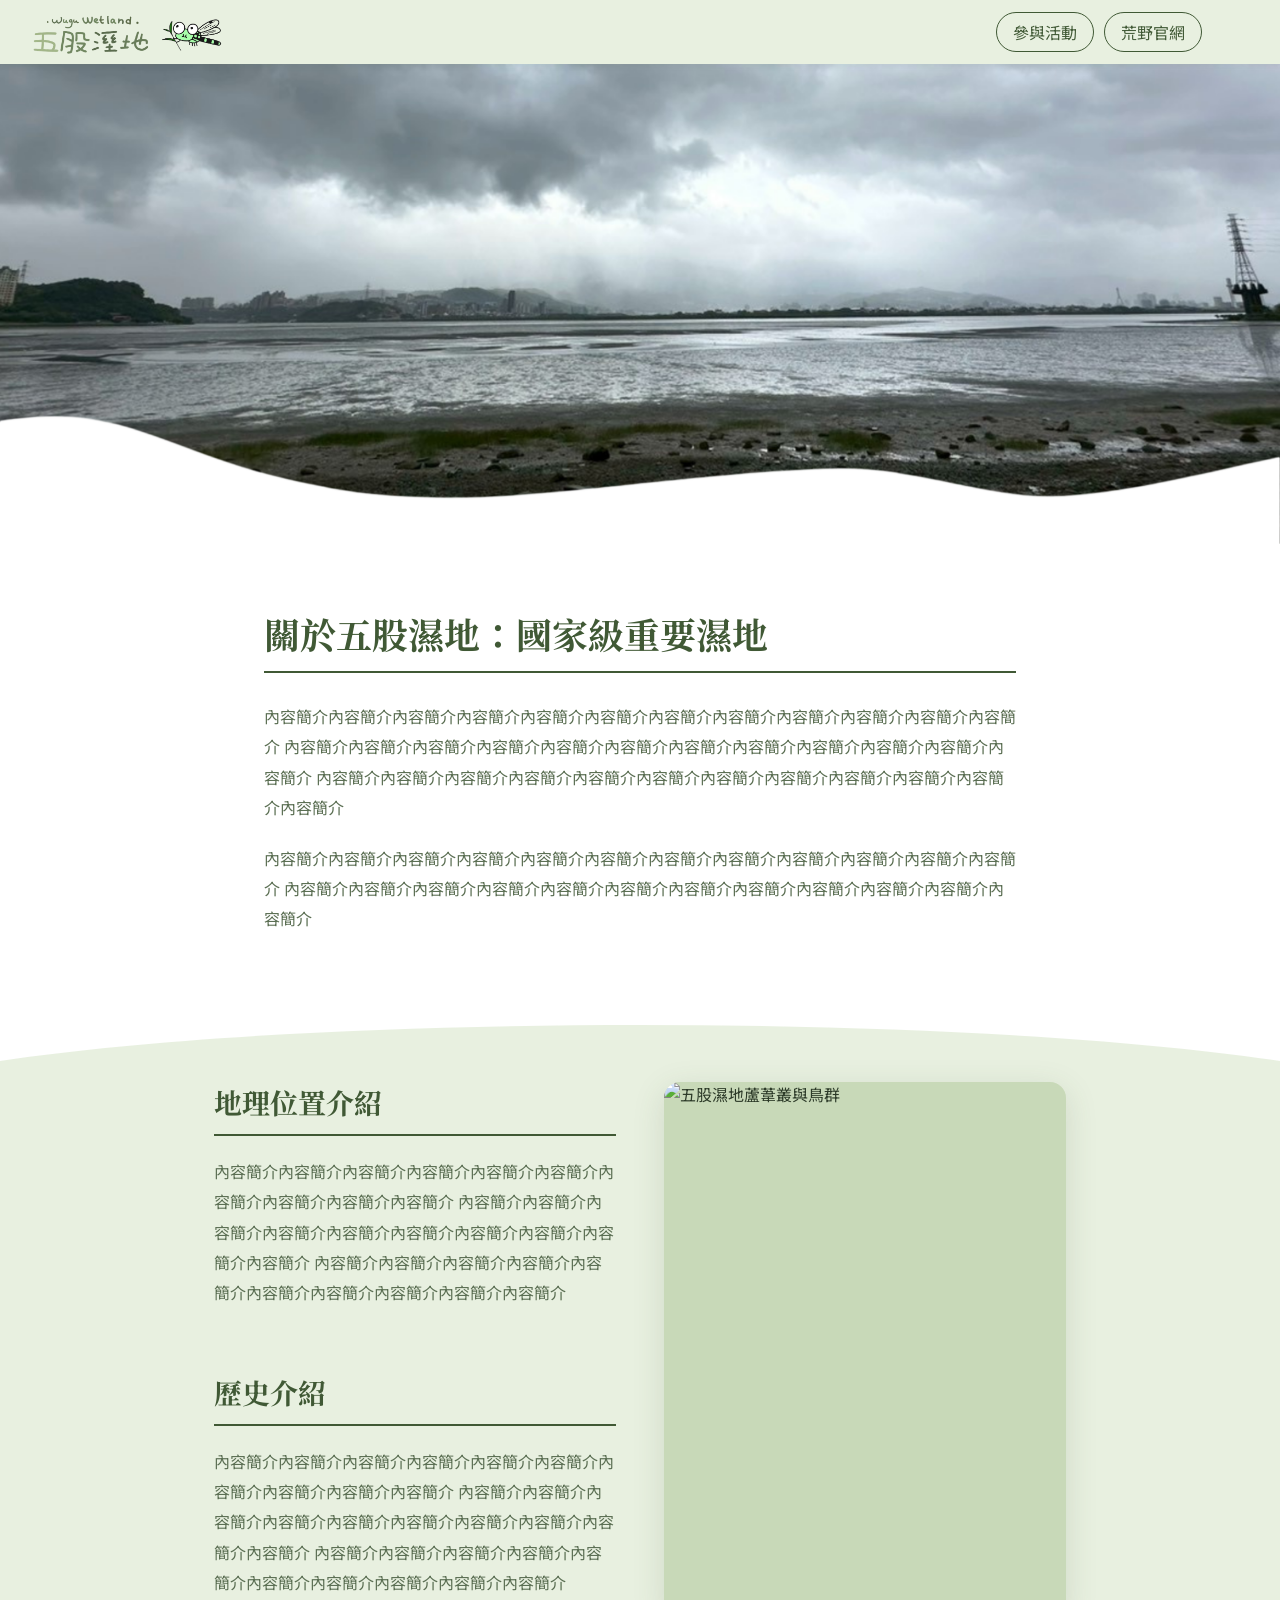
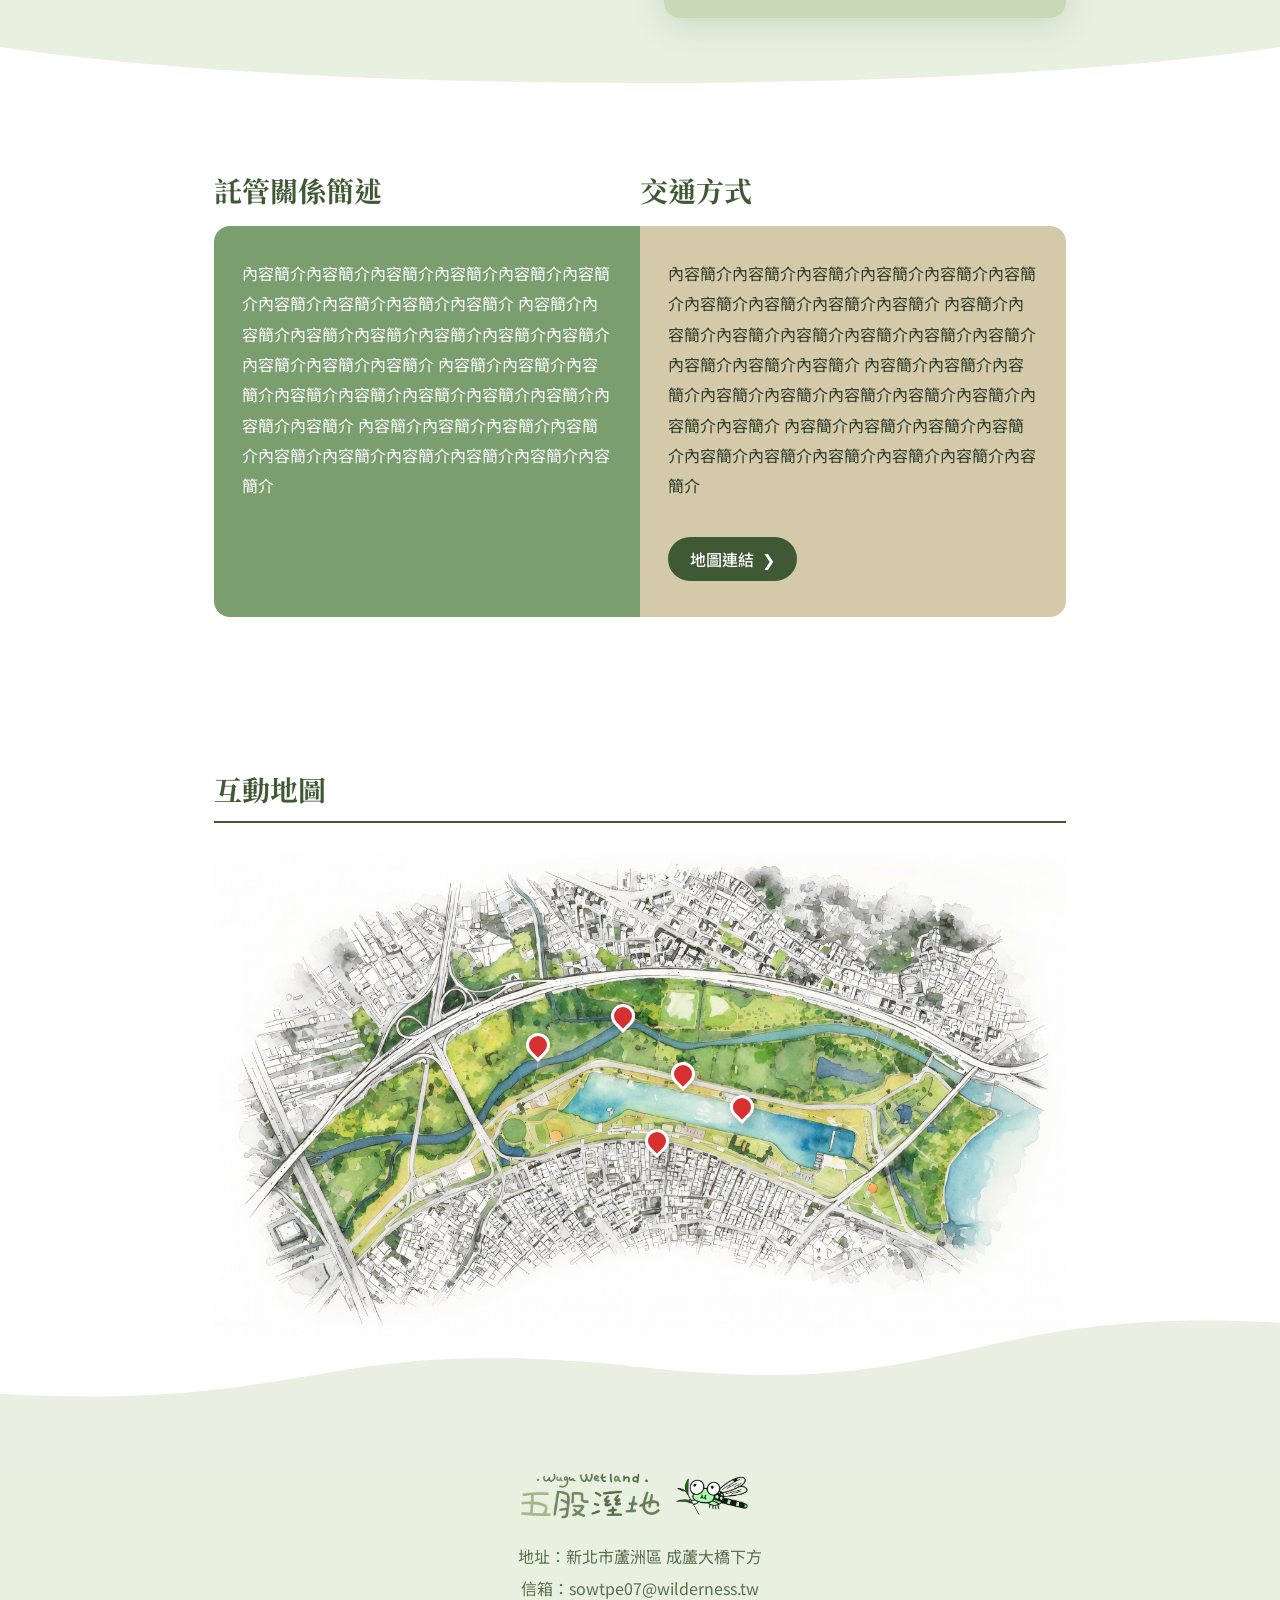
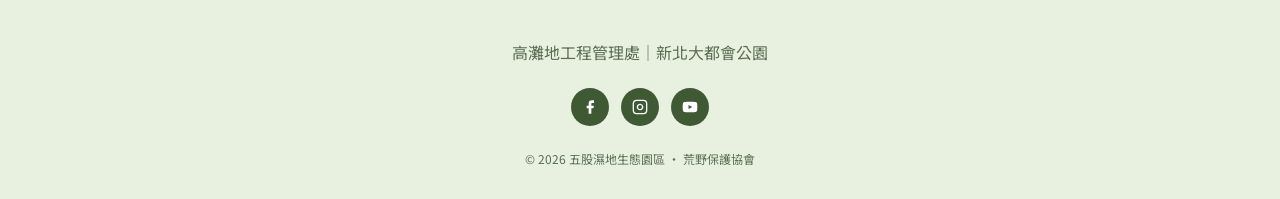
==== about.html @ 464e1b6d "Organize assets, add index script & pages Move styles into styles/ and scripts into script/ (rename " ====
<!DOCTYPE html>
<html lang="zh-TW">
<head>
  <meta charset="UTF-8" />
  <meta name="viewport" content="width=device-width, initial-scale=1.0" />
  <title>關於五股濕地 | 五股濕地生態園區</title>
  <meta name="description" content="認識五股濕地生態園區——國家級重要濕地的地理位置、歷史沿革與託管關係，守護城市中珍貴的自然生態系統。" />
  <meta property="og:title" content="關於五股濕地 | 五股濕地生態園區" />
  <meta property="og:description" content="國家級重要濕地，守護城市中的自然寶地。" />
  <meta property="og:type" content="website" />
  <meta property="og:image" content="images/og-about.png" />

  <!-- 共用模組（Design Tokens、Reset、Navbar、Footer、btn、reveal）-->
  <link rel="stylesheet" href="styles/common.css" />
  <!-- About 頁面專屬樣式 -->
  <link rel="stylesheet" href="styles/about.css" />
</head>
<body>

  <!-- =====================================================
       NAVBAR（完全沿用首頁結構與 Class）
       ===================================================== -->
  <header>
    <nav class="navbar" role="navigation" aria-label="主要導覽">
      <a class="navbar__logo" href="index.html" aria-label="五股濕地生態園區 首頁">
        <img src="images/logo-green.png" alt="" width="200" height="44" />
      </a>
      <div class="navbar__actions">
        <a href="https://www.sow.org.tw/event/search?title=%E4%BA%94%E8%82%A1%E6%BF%95%E5%9C%B0"
           class="navbar__ext-link desktop-only"
           aria-label="參與活動"
           target="_blank">參與活動</a>
        <a href="https://www.sow.org.tw"
           class="navbar__ext-link desktop-only"
           aria-label="荒野官網"
           target="_blank">荒野官網</a>
        <button class="navbar__hamburger"
                id="hamburger-btn"
                aria-expanded="false"
                aria-controls="nav-drawer"
                aria-label="開啟選單">
          <span></span><span></span><span></span>
        </button>
      </div>
    </nav>

    <!-- Mobile drawer -->
    <div class="nav-drawer" id="nav-drawer" role="menu">
      <ul class="nav-drawer__list">
        <li><a href="index.html" role="menuitem">首頁</a></li>
        <li><a href="javascript:void(0)"   role="menuitem">關於五股濕地</a></li>
        <li><a href="environment.html" role="menuitem">生態環境</a></li>
        <li><a href="species.html" role="menuitem">特色物種</a></li>
        <li><a href="javascript:void(0)" role="menuitem">棲地工作</a></li>
        <li><a href="javascript:void(0)" role="menuitem">互動遊戲</a></li>
        <li><a href="javascript:void(0)" role="menuitem">年度時程</a></li>
        <li><a href="javascript:void(0)" role="menuitem">網路相簿</a></li>
        <li class="mobile-only">
          <a href="https://www.sow.org.tw"
             role="menuitem"
             style="border-top: 1px solid var(--clr-light-green); margin-top: 10px;"
             target="_blank">荒野官網</a>
        </li>
        <li class="mobile-only">
          <a href="https://www.sow.org.tw/event/search?title=%E4%BA%94%E8%82%A1%E6%BF%95%E5%9C%B0"
             role="menuitem"
             target="_blank">參與活動</a>
        </li>
      </ul>
    </div>
  </header>

  <main class="about-page-main">

    <!-- =====================================================
         ABOUT-HERO — 主視覺區塊
         規格：無輪播、無 CTA、無 Overlay、保留微動態、底部 Wave
         ===================================================== -->
    <section class="about-hero reveal" aria-label="五股濕地主視覺">
      <div class="about-hero__img-wrap">
        <img
          class="about-hero__img"
          src="images/about-hero-1.png"
          alt="五股濕地空景——廣闊蘆葦叢與水面在晨光中延伸"
        />
        <!-- 注意：主 Hero 不套 loading="lazy"，確保 LCP 優先載入 -->
      </div>

      <!-- 底部 Wave（獨立 class，不污染首頁 .wave-bottom）-->
      <div class="about-hero__wave" aria-hidden="true">
        <img src="images/about-curve-1.png" alt="">
      </div>
    </section>

    <!-- =====================================================
         ABOUT-INTRO — 國家級重要濕地（全頁唯一 h1）
         ===================================================== -->
    <section class="about-intro" id="about-intro" aria-labelledby="about-intro-heading">
      <div class="about-intro__inner reveal">
        <!-- 規格：全頁有且僅有一個 h1，內容固定為「國家級重要濕地」 -->
        <h1 class="about-intro__h1" id="about-intro-heading">關於五股濕地：國家級重要濕地</h1>
        <hr class="about-intro__divider" />
        <p class="about-intro__body">
          內容簡介內容簡介內容簡介內容簡介內容簡介內容簡介內容簡介內容簡介內容簡介內容簡介內容簡介內容簡介
          內容簡介內容簡介內容簡介內容簡介內容簡介內容簡介內容簡介內容簡介內容簡介內容簡介內容簡介內容簡介
          內容簡介內容簡介內容簡介內容簡介內容簡介內容簡介內容簡介內容簡介內容簡介內容簡介內容簡介內容簡介
        </p>
        <p class="about-intro__body">
          內容簡介內容簡介內容簡介內容簡介內容簡介內容簡介內容簡介內容簡介內容簡介內容簡介內容簡介內容簡介
          內容簡介內容簡介內容簡介內容簡介內容簡介內容簡介內容簡介內容簡介內容簡介內容簡介內容簡介內容簡介
        </p>
      </div>
    </section>

    <!-- =====================================================
         ABOUT-GEO + ABOUT-HISTORY — 雙欄內容（左文右圖）
         規格：分拆為獨立 <section>，共用右側圖片
         ===================================================== -->
    <section class="about-content-section" id="about-geo" aria-labelledby="about-geo-heading">

      <!-- 頂部 Wave -->
      <div class="about-content-section__wave-top" aria-hidden="true">
        <svg viewBox="0 0 1440 52" preserveAspectRatio="none" xmlns="http://www.w3.org/2000/svg">
          <path d="M0,52 C360,4 1080,4 1440,52 L1440,0 L0,0 Z" fill="#ffffff" />
        </svg>
      </div>

      <div class="about-content-section__inner">

        <!-- 左側：地理位置 + 歷史介紹（堆疊） -->
        <div class="about-content-section__text-col">

          <!-- 地理位置介紹 -->
          <div class="about-geo reveal">
            <h2 class="about-geo__title" id="about-geo-heading">地理位置介紹</h2>
            <hr class="about-geo__divider" />
            <p>
              內容簡介內容簡介內容簡介內容簡介內容簡介內容簡介內容簡介內容簡介內容簡介內容簡介
              內容簡介內容簡介內容簡介內容簡介內容簡介內容簡介內容簡介內容簡介內容簡介內容簡介
              內容簡介內容簡介內容簡介內容簡介內容簡介內容簡介內容簡介內容簡介內容簡介內容簡介
            </p>
          </div>

          <!-- 歷史介紹 -->
          <div class="about-history reveal" id="about-history" style="transition-delay: 0.1s;" aria-labelledby="about-history-heading">
            <h2 class="about-history__title" id="about-history-heading">歷史介紹</h2>
            <hr class="about-history__divider" />
            <p>
              內容簡介內容簡介內容簡介內容簡介內容簡介內容簡介內容簡介內容簡介內容簡介內容簡介
              內容簡介內容簡介內容簡介內容簡介內容簡介內容簡介內容簡介內容簡介內容簡介內容簡介
              內容簡介內容簡介內容簡介內容簡介內容簡介內容簡介內容簡介內容簡介內容簡介內容簡介
            </p>
          </div>

        </div>

        <!-- 右側：圖片（Sticky 跟隨捲動）-->
        <div class="about-content-section__img-col reveal" style="transition-delay: 0.15s;" aria-hidden="true">
          <div class="about-content-section__img-wrap">
            <img
              src="images/about-wetland-side.png"
              alt="五股濕地蘆葦叢與鳥群"
              loading="lazy"
            />
          </div>
        </div>

      </div>

      <!-- 底部 Wave -->
      <div class="about-content-section__wave-bottom" aria-hidden="true">
        <svg viewBox="0 0 1440 52" preserveAspectRatio="none" xmlns="http://www.w3.org/2000/svg">
          <path d="M0,0 C360,48 1080,48 1440,0 L1440,52 L0,52 Z" fill="#ffffff" />
        </svg>
      </div>

    </section>

    <!-- =====================================================
         ABOUT-MANAGEMENT — 託管關係簡述
         規格：雙色資訊區塊、Desktop 雙欄、Mobile 單欄
         ===================================================== -->
    <section class="about-management" id="about-management" aria-labelledby="about-mgmt-left-title">

      <!-- 雙欄標題列 -->
      <div class="about-management__header reveal">
        <h2 class="about-management__col-title" id="about-mgmt-left-title">託管關係簡述</h2>
        <h2 class="about-management__col-title" id="about-mgmt-right-title">交通方式</h2>
      </div>

      <!-- 雙色面板 -->
      <div class="about-management__panels reveal" style="transition-delay: 0.1s;">

        <!-- 左側面板（深綠色） -->
        <div class="about-management__panel about-management__panel--left"
             aria-labelledby="about-mgmt-left-title">
          <p>
            內容簡介內容簡介內容簡介內容簡介內容簡介內容簡介內容簡介內容簡介內容簡介內容簡介
            內容簡介內容簡介內容簡介內容簡介內容簡介內容簡介內容簡介內容簡介內容簡介內容簡介
            內容簡介內容簡介內容簡介內容簡介內容簡介內容簡介內容簡介內容簡介內容簡介內容簡介
            內容簡介內容簡介內容簡介內容簡介內容簡介內容簡介內容簡介內容簡介內容簡介內容簡介
          </p>
        </div>

        <!-- 右側面板（沙色）含 CTA -->
        <div class="about-management__panel about-management__panel--right"
             aria-labelledby="about-mgmt-right-title">
          <p>
            內容簡介內容簡介內容簡介內容簡介內容簡介內容簡介內容簡介內容簡介內容簡介內容簡介
            內容簡介內容簡介內容簡介內容簡介內容簡介內容簡介內容簡介內容簡介內容簡介內容簡介
            內容簡介內容簡介內容簡介內容簡介內容簡介內容簡介內容簡介內容簡介內容簡介內容簡介
            內容簡介內容簡介內容簡介內容簡介內容簡介內容簡介內容簡介內容簡介內容簡介內容簡介
          </p>
          <div class="about-management__panel-cta">
            <a href="https://maps.app.goo.gl/PuJw7zFUjeeEWEgE9"
               class="btn"
               aria-label="開啟 Google 地圖連結"
               target="_blank"
               rel="noopener noreferrer">地圖連結 &nbsp;❯</a>
          </div>
        </div>

      </div>
    </section>

    <!-- =====================================================
         ABOUT-MAP — 互動地圖連結
         規格：最大寬度限制、cursor:pointer、無 hover zoom
                Marker 預留結構（position:absolute + % 定位）
                tabindex="0" + aria-label
         ===================================================== -->
    <section class="about-map" id="about-map" aria-labelledby="about-map-heading">

      <div class="about-map__header reveal">
        <h2 class="about-map__title" id="about-map-heading">互動地圖</h2>
        <hr class="about-map__divider" />
      </div>

      <div class="about-map__container-wrap reveal" style="transition-delay: 0.1s;">
        <div
          class="about-map__container"
          id="about-map-container"
          tabindex="0"
          role="img"
          aria-label="互動地圖預覽"
        >
          <img
            class="about-map__img"
            src="images/map.png"
            alt="五股濕地區域地圖，標示主要觀察點與步道"
            loading="lazy"
          />

          <!-- Hotspot Markers（position:absolute + % 定位，共 5 點預留）-->
          <div class="about-map__marker about-map__marker--1"
               role="button"
               tabindex="0"
               aria-label="地圖標記點 1"
               title="觀察點 1">
            <div class="about-map__marker-pin" aria-hidden="true"></div>
          </div>

          <div class="about-map__marker about-map__marker--2"
               role="button"
               tabindex="0"
               aria-label="地圖標記點 2"
               title="觀察點 2">
            <div class="about-map__marker-pin" aria-hidden="true"></div>
          </div>

          <div class="about-map__marker about-map__marker--3"
               role="button"
               tabindex="0"
               aria-label="地圖標記點 3"
               title="觀察點 3">
            <div class="about-map__marker-pin" aria-hidden="true"></div>
          </div>

          <div class="about-map__marker about-map__marker--4"
               role="button"
               tabindex="0"
               aria-label="地圖標記點 4"
               title="觀察點 4">
            <div class="about-map__marker-pin" aria-hidden="true"></div>
          </div>

          <div class="about-map__marker about-map__marker--5"
               role="button"
               tabindex="0"
               aria-label="地圖標記點 5"
               title="觀察點 5">
            <div class="about-map__marker-pin" aria-hidden="true"></div>
          </div>

        </div>
      </div>

    </section>

  </main>

  <!-- =====================================================
       FOOTER（完全沿用首頁結構）
       Footer Wave 使用獨立 SVG inline，不新增 Modifier class
       因 about 頁面最後一個 section 背景為 var(--clr-pale)，
       Wave fill 對應調整為 --clr-pale
       ===================================================== -->
  <footer class="footer" role="contentinfo">
    <svg  style="position:absolute;top:-120px;left:0;right:0;width:100%;"
          viewBox="0 0 1440 200"
          xmlns="http://www.w3.org/2000/svg">
    <path d="
              M0,110
              C 360,130 360,40 720,80
              C 1080,120 1080,10 1440,30
              L1440,200
              L0,200
              Z
            "
            fill="#E9F0E1"/>
    </svg>

    <img class="footer__logo"
         aria-label="五股濕地生態園區 Logo"
         src="images/logo-green.png"
         alt=""
         loading="lazy" />

    <address class="footer__info" style="font-style:normal;">
      地址：<a href="https://maps.app.goo.gl/PuJw7zFUjeeEWEgE9" target="_blank">新北市蘆洲區 成蘆大橋下方</a><br />
      信箱：<a href="mailto:sowtpe07@wilderness.tw" target="_blank">sowtpe07@wilderness.tw</a><br /><br />
      <a href="https://www.hrcm.ntpc.gov.tw/HtmlPageDetail/%E4%BA%94%E8%82%A1%E6%BF%95%E5%9C%B0" target="_blank">高灘地工程管理處</a>｜<a href="https://www.hrcmntmp.ntpc.gov.tw/facility-detail?id=baea2841-a0de-4f87-a1c0-925fd7c9f307" target="_blank">新北大都會公園</a>
    </address>

    <nav class="footer__socials" aria-label="社群媒體連結">
      <a href="https://www.facebook.com/wuguwetland/?locale=zh_TW"
         class="footer__social-btn"
         aria-label="Facebook"
         target="_blank">
        <svg width="16" height="16" viewBox="0 0 24 24" fill="currentColor" aria-hidden="true">
          <path d="M18 2h-3a5 5 0 00-5 5v3H7v4h3v8h4v-8h3l1-4h-4V7a1 1 0 011-1h3z"/>
        </svg>
      </a>
      <a href="https://www.instagram.com/sowtpe/"
         class="footer__social-btn"
         aria-label="Instagram"
         target="_blank">
        <svg width="16" height="16" viewBox="0 0 24 24" fill="none" stroke="currentColor" stroke-width="2" aria-hidden="true">
          <rect x="2" y="2" width="20" height="20" rx="5" ry="5"/>
          <path d="M16 11.37A4 4 0 1112.63 8 4 4 0 0116 11.37z"/>
          <line x1="17.5" y1="6.5" x2="17.51" y2="6.5"/>
        </svg>
      </a>
      <a href="https://www.youtube.com/@sowtaiwan/featured"
         class="footer__social-btn"
         aria-label="YouTube"
         target="_blank">
        <svg width="16" height="16" viewBox="0 0 24 24" fill="currentColor" aria-hidden="true">
          <path d="M22.54 6.42a2.78 2.78 0 00-1.95-1.96C18.88 4 12 4 12 4s-6.88 0-8.59.46A2.78 2.78 0 001.46 6.42 29 29 0 001 12a29 29 0 00.46 5.58 2.78 2.78 0 001.95 1.96C5.12 20 12 20 12 20s6.88 0 8.59-.46a2.78 2.78 0 001.95-1.96A29 29 0 0023 12a29 29 0 00-.46-5.58z"/>
          <polygon points="9.75 15.02 15.5 12 9.75 8.98 9.75 15.02" fill="#405A35"/>
        </svg>
      </a>
    </nav>

    <p class="footer__copy">
      © 2026 五股濕地生態園區 · <a href="https://www.sow.org.tw" target="_blank">荒野保護協會</a>
    </p>
  </footer>

  <button class="back-to-top" id="back-to-top" aria-label="回到頂部">▲</button>

  <!-- 共用模組（Hamburger、Reveal Observer、Back-to-top）-->
  <script src="script/common.js"></script>
  <!-- About 頁面專屬邏輯 -->
  <script src="script/about.js"></script>

</body>
</html>
---- styles/common.css ----
@import url('https://fonts.googleapis.com/css2?family=Noto+Sans+TC:wght@400;500;700&family=Noto+Serif+TC:wght@600;700&display=swap');

/* ============================================================
       DESIGN TOKENS
       ============================================================ */
    :root {
      --clr-dark-green:   #405935;
      --clr-mid-green:    #7a9e6e;
      --clr-light-green:  #c8d9b8;
      --clr-bg-green:     #e8f0e0;
      --clr-pale:         #f3f7ee;
      --clr-sand:         #d4c9a8;
      --clr-slate-blue:   #6b8fa3;
      --clr-white:        #ffffff;
      --clr-text:         #2c3a28;
      --clr-text-muted:   #5a6e52;
      --clr-btn-bg:       #405935;
      --clr-btn-hover:    #2e4027;

      --radius-blob: 60% 40% 55% 45% / 50% 45% 55% 50%;
      --transition-base: 0.3s ease;
      --font-heading: 'Noto Serif TC', 'Georgia', serif;
      --font-body:    'Noto Sans TC', 'PingFang TC', system-ui, sans-serif;
    }

    /* ============================================================
       RESET & BASE
       ============================================================ */
    *, *::before, *::after { box-sizing: border-box; margin: 0; padding: 0; }
    html { scroll-behavior: smooth; font-size: 16px; }
    body {
      font-family: var(--font-body);
      color: var(--clr-text);
      background: var(--clr-white);
      overflow-x: hidden;
    }
    img { max-width: 100%; height: auto; display: block; }
    a { color: inherit; text-decoration: none; }

    /* ============================================================
       UTILITY
       ============================================================ */
    .container { max-width: 900px; margin: 0 auto; padding: 0 24px; }
    .container--wide { max-width: 1200px; margin: 0 auto; padding: 0 24px; }
    
    .btn {
      display: inline-flex; align-items: center; gap: 6px;
      padding: 10px 22px; border-radius: 999px;
      background: var(--clr-btn-bg); color: var(--clr-white);
      font-size: 1rem; font-family: var(--font-body);
      font-weight: 500; cursor: pointer; border: none;
      transition: background var(--transition-base), transform var(--transition-base);
    }
    .btn:hover { background: var(--clr-btn-hover); transform: translateY(-1px); }
    .btn--outline {
      background: transparent; color: var(--clr-dark-green);
      border: 1.5px solid var(--clr-dark-green);
    }
    .btn--outline:hover { background: var(--clr-dark-green); color: var(--clr-white); }
    .btn--outline-light {
      background: transparent; color: var(--clr-white);
      border: 1.5px solid var(--clr-white);
    }
    .btn--outline-light:hover { background: var(--clr-white); color: var(#ffffff00); }
    .btn--outline-light:hover { background: var(--clr-white); color: var(#ffffff00); }
    .btn--outline-light:hover { background: var(--clr-white); color: var(#ffffff00); }

    .section-title {
      font-family: var(--font-heading);
      font-size: clamp(1.5rem, 3vw, 2rem);
      color: var(--clr-dark-green);
      font-weight: 700;
    }
    .divider {
      border: none; border-top: 2px solid var(--clr-dark-green);
      margin: 12px 0 24px;
    }

    .reveal { opacity: 0; transform: translateY(28px); transition: opacity 0.6s ease, transform 0.6s ease; }
    .reveal.visible { opacity: 1; transform: translateY(0); }

    /* ============================================================
       NAVBAR (P0 重構 Fixed 定位)
       ============================================================ */
    .navbar {
      position: fixed; top: 0; left: 0; width: 100%; z-index: 100;
      background: rgba(232, 240, 224); backdrop-filter: blur(8px);
      -webkit-backdrop-filter: blur(8px);
      padding: 0 32px;
      display: flex; align-items: center; justify-content: space-between;
      height: 64px;
      box-shadow: 0 1px 6px rgba(64,89,53,0.1);
    }
    .navbar__logo { display: flex; align-items: center; gap: 8px; }
    .navbar__actions { display: flex; align-items: center; gap: 10px; }
    .navbar__ext-link {
      padding: 7px 16px; border-radius: 999px;
      border: 1.5px solid var(--clr-dark-green);
      font-size: 1rem; color: var(--clr-dark-green);
      transition: all var(--transition-base);
      white-space: nowrap;
    }
    .navbar__ext-link:hover { background: var(--clr-dark-green); color: var(--clr-white); }
    
    .navbar__hamburger {
      width: 36px; height: 36px; background: none; border: none;
      cursor: pointer; display: flex; flex-direction: column;
      justify-content: center; gap: 5px; padding: 4px;
      border-radius: 6px; transition: background var(--transition-base);
    }
    .navbar__hamburger:hover { background: rgba(64,89,53,0.1); }
    .navbar__hamburger span {
      display: block; height: 2px; background: var(--clr-dark-green);
      border-radius: 2px; transition: all 0.3s ease;
    }
    .navbar__hamburger.open span:nth-child(1) { transform: translateY(7px) rotate(45deg); }
    .navbar__hamburger.open span:nth-child(2) { opacity: 0; }
    .navbar__hamburger.open span:nth-child(3) { transform: translateY(-7px) rotate(-45deg); }

    .nav-drawer {
      position: fixed; top: 64px; left: 0; right: 0;
      background: var(--clr-bg-green);
      max-height: 0; overflow: hidden;
      transition: max-height 0.35s ease, box-shadow 0.3s;
      z-index: 99;
    }
    .nav-drawer.open { max-height: 500px; box-shadow: 0 8px 20px rgba(64,89,53,0.12); }
    .nav-drawer__list { list-style: none; padding: 12px 0 20px; text-align: right;}
    .nav-drawer__list li a {
      display: block; padding: 12px 32px;
      font-size: 1rem; color: var(--clr-dark-green);
      font-weight: 500; transition: background var(--transition-base);
    }
    .nav-drawer__list li a:hover { background: rgba(64,89,53,0.08); }

    /* ============================================================
       HERO CAROUSEL
       ============================================================ */
    .hero {
      position: relative; overflow: hidden;
      height: min(56vw, 520px);
      background: var(--clr-dark-green);
    }
    .hero__slides { display: flex; height: 100%; transition: transform 0.7s cubic-bezier(0.4, 0, 0.2, 1); }
    .hero__slide {
      min-width: 100%; height: 100%; position: relative; flex-shrink: 0;
      background: var(--clr-dark-green);
    }
    .hero__slide img {
      width: 100%; height: 100%; object-fit: cover;
    }
    .hero__overlay {
      position: absolute; inset: 0;
      background: linear-gradient(to top, rgba(40,60,30,0.45) 0%, transparent 60%);
      pointer-events: none;
    }
    .hero__cta {
      position: absolute; bottom: 36px; left: 50%; transform: translateX(-50%);
      background: rgba(64,89,53,0.75); backdrop-filter: blur(4px);
      color: var(--clr-white); padding: 10px 28px; border-radius: 999px;
      font-size: 1rem; font-weight: 500; border: 1px solid rgba(255,255,255,0.35);
      cursor: pointer; transition: background var(--transition-base);
      white-space: nowrap;
    }
    .hero__cta:hover { background: rgba(64,89,53,0.95); }
    .hero__nav-btn {
      position: absolute; top: 50%; transform: translateY(-50%);
      width: 40px; height: 40px; border-radius: 50%;
      background: rgba(255,255,255,0.7); border: none; cursor: pointer;
      display: flex; align-items: center; justify-content: center;
      font-size: 1.1rem; transition: all var(--transition-base);
    }
    .hero__nav-btn:hover { background: var(--clr-white); }
    .hero__nav-btn--prev { left: 16px; }
    .hero__nav-btn--next { right: 16px; }
    
    .hero__dots {
      position: absolute; bottom: 12px; left: 50%; transform: translateX(-50%);
      display: flex; gap: 8px;
    }
    .hero__dot {
      width: 8px; height: 8px; border-radius: 50%;
      background: rgba(255,255,255,0.5); cursor: pointer;
      transition: background var(--transition-base), transform var(--transition-base);
      border: none;
    }
    .hero__dot.active { background: var(--clr-white); transform: scale(1.3); }

    /* ============================================================
       NEWS SECTION
       ============================================================ */
    .news-section { padding: 72px 0 80px; background: var(--clr-white); }
    .news-section__inner {
      display: grid; grid-template-columns: 1fr 1fr; gap: 48px;
      align-items: center; max-width: 900px; margin: 0 auto; padding: 0 24px;
    }
    .news-section__blob-wrap { position: relative; display: flex; justify-content: center; align-items: center; }
    .blob-img {
      width: clamp(200px, 38vw, 340px); aspect-ratio: 1; object-fit: cover;
      border-radius: var(--radius-blob);
      background: var(--clr-light-green);
    }
    .news-list { list-style: none; margin: 0 0 24px; display: flex; flex-direction: column; gap: 0; }
    .news-item {
      padding: 16px 0; border-bottom: 1px solid var(--clr-light-green);
      cursor: pointer; transition: background var(--transition-base);
    }
    .news-item:hover { background: var(--clr-pale); border-radius: 6px; }
    .news-item__title { font-weight: 600; font-size: 1rem; margin-bottom: 6px; color: var(--clr-dark-green); }
    .news-item__meta { font-size: 1rem; color: var(--clr-text-muted); margin-bottom: 4px; }
    .news-item__desc { font-size: 1rem; color: var(--clr-text-muted); line-height: 1.6; }
    
    .skeleton {
      background: linear-gradient(90deg, var(--clr-light-green) 25%, var(--clr-bg-green) 50%, var(--clr-light-green) 75%);
      background-size: 200% 100%; animation: skeleton-pulse 1.5s infinite; border-radius: 4px;
    }
    @keyframes skeleton-pulse { 0% { background-position: 200% 0; } 100% { background-position: -200% 0; } }
    .skeleton-line { height: 14px; margin-bottom: 8px; }
    .skeleton-line--short { width: 40%; }
    .skeleton-line--med   { width: 70%; }
    .skeleton-line--long  { width: 90%; }
    .news-error { color: var(--clr-text-muted); font-size: 1rem; padding: 24px 0; text-align: center; }

    /* ============================================================
       ABOUT SECTION
       ============================================================ */
    .about-section { position: relative; background: var(--clr-bg-green); padding: 72px 0 80px; }
    .wave-top, .wave-bottom { position: absolute; left: 0; right: 0; height: 48px; overflow: hidden; }
    .wave-top { top: -1px; }
    .wave-bottom { bottom: -1px; }
    .wave-top svg, .wave-bottom svg { width: 100%; height: 100%; }

    .about-section__inner {
      display: grid; grid-template-columns: 1fr 1fr; gap: 48px; align-items: center;
      max-width: 900px; margin: 0 auto; padding: 0 24px;
    }
    .about-section__img {
      border-radius: 16px; overflow: hidden; box-shadow: 0 8px 32px rgba(64,89,53,0.15);
      aspect-ratio: 4/3; background: var(--clr-light-green);
    }
    .about-section__img img { width: 100%; height: 100%; object-fit: cover; }
    .about-section__meta { font-size: 1rem; color: var(--clr-text-muted); margin-bottom: 8px; }
    .about-section__desc { font-size: 1rem; line-height: 1.8; color: var(--clr-text-muted); margin-bottom: 24px; }

    /* ============================================================
       ECOLOGY SECTION
       ============================================================ */
    .ecology-section { padding: 80px 0; background: var(--clr-white); }
    .ecology-section__header {
      display: flex; align-items: baseline; justify-content: space-between; flex-wrap: wrap; gap: 12px;
      max-width: 900px; margin: 0 auto 8px; padding: 0 24px;
    }
    .ecology-section__desc {
      font-size: 1rem; color: var(--clr-text-muted);
      max-width: 900px; margin: 0 auto 32px; padding: 0 24px;
    }
    .ecology-grid {
      max-width: 960px; margin: 0 auto; margin-top: 50px; padding: 0 0;
      display: grid; grid-template-columns: repeat(3, 1fr); gap: 0;
    }
    .ecology-card { position: relative; overflow: hidden; cursor: pointer; }
    .ecology-card img {
      width: 100%; aspect-ratio: 4/3; object-fit: cover; display: block;
      transition: transform 0.5s ease;
    }
    .ecology-card:hover img { transform: scale(1.04); }
    .ecology-card__label { text-align: center; padding: 10px 0; font-size: 1rem; color: var(--clr-dark-green); font-weight: 500; }

    /* Map */
    .map-section { position: relative; padding: 0; background: var(--clr-white); margin-top: 40px; }
    .map-section__container { position: relative; cursor: pointer; overflow: hidden; outline: none; }
    .map-section__container img { width: 100%; object-fit: cover; display: block; }
    .map-section__placeholder {
      width: 100%; aspect-ratio: 16/7; background: linear-gradient(135deg, var(--clr-light-green), var(--clr-sand));
      display: flex; align-items: center; justify-content: center; font-size: 2rem; color: var(--clr-text-muted);
    }
    .map-btn { position: absolute; bottom: 50%; left: 50%; transform: translate(-50%, 50%); }

    /* ============================================================
       SPECIES SECTION (P1: 3D Flip Card 重構)
       ============================================================ */
    .species-section { padding: 80px 0 0; background: var(--clr-pale); }
    .species-section__intro { max-width: 900px; margin: 0 auto 40px; padding: 0 24px; }
    .species-section__intro p { font-size: 1rem; color: var(--clr-text-muted); line-height: 1.8; }
    .species-grid { display: grid; grid-template-columns: repeat(4, 1fr); }
    
    .species-card {
      position: relative;
      background: transparent !important;
      min-height: 320px;
      perspective: 1000px;
      outline: none;
      cursor: pointer;
    }
    .card-inner {
      position: relative;
      width: 100%;
      height: 100%;
      min-height: 320px;
      transition: transform 0.6s cubic-bezier(0.4, 0.2, 0.2, 1);
      transform-style: preserve-3d;
      -webkit-transform-style: preserve-3d;
    }
    
    /* Hover (Desktop) & Click Class (Mobile) */
    @media (hover: hover) {
      .species-card:hover .card-inner { transform: rotateY(180deg); }
    }
    .species-card.is-flipped .card-inner { transform: rotateY(180deg); }

    .card-front, .card-back {
      position: absolute; top: 0; left: 0; width: 100%; height: 100%;
      backface-visibility: hidden;
      -webkit-backface-visibility: hidden;
      padding: 40px 24px 28px;
      display: flex; flex-direction: column; align-items: flex-start;
      overflow: hidden;
    }
    .card-back {
      transform: rotateY(180deg);
      justify-content: flex-start;
    }
    
    /* Colors Application */
    .species-card:nth-child(1) .card-front, .species-card:nth-child(1) .card-back { background: var(--clr-mid-green); }
    .species-card:nth-child(2) .card-front, .species-card:nth-child(2) .card-back { background: var(--clr-sand); }
    .species-card:nth-child(3) .card-front, .species-card:nth-child(3) .card-back { background: var(--clr-slate-blue); color: var(--clr-white); }
    .species-card:nth-child(4) .card-front, .species-card:nth-child(4) .card-back { background: var(--clr-mid-green); }

    
    .species-card__silhouette {
      font-size: clamp(2.5rem, 6vw, 4rem);
      margin-bottom: 16px;
      filter: brightness(0); opacity: 0.8;
      line-height: 1;
    }
    .species-card:nth-child(3) .species-card__silhouette { color: var(--clr-white); opacity: 1; }
    
    .species-card__name {
      font-family: var(--font-heading); font-size: clamp(1rem, 2vw, 1.3rem);
      font-weight: 700; color: inherit; margin-top: auto;
    }
    .card-back p {
      font-size: 1rem; line-height: 1.6; margin-bottom: 20px; opacity: 0.9;
    }
    .card-back .btn { margin-top: auto; }

    /* ============================================================
       PHOTO BANNER
       ============================================================ */
    .photo-banner { height: clamp(180px, 25vw, 280px); overflow: hidden; position: relative; }
    .photo-banner img { width: 100%; height: 100%; object-fit: cover; }

    /* ============================================================
       FOOTER
       ============================================================ */
    .footer { background: var(--clr-bg-green); padding: 48px 24px 32px; text-align: center; position: relative; }
    .footer::before {
      content: ''; display: block; height: 48px; overflow: hidden;
      position: absolute; top: -47px; left: 0; right: 0;
    }
    .footer__logo { height: 56px; margin: 0 auto 20px; display: block; }
    .footer__info { font-size: 1rem; color: var(--clr-text-muted); line-height: 2; margin-bottom: 20px; }
    .footer__info a:hover { color: var(--clr-mid-green); }
    .footer__socials { display: flex; gap: 12px; justify-content: center; margin-bottom: 24px; }
    .footer__social-btn {
      width: 38px; height: 38px; border-radius: 50%;
      background: var(--clr-dark-green); color: var(--clr-white);
      display: flex; align-items: center; justify-content: center;
      font-size: 1rem; transition: all var(--transition-base); text-decoration: none;
    }
    .footer__social-btn:hover { background: var(--clr-btn-hover); transform: translateY(-2px); }
    .footer__copy { font-size: 0.75rem; color: var(--clr-text-muted); }

    /* ============================================================
       BACK TO TOP
       ============================================================ */
    .back-to-top {
      position: fixed; bottom: 28px; right: 24px; z-index: 50;
      width: 44px; height: 44px; border-radius: 50%;
      background: var(--clr-dark-green); color: var(--clr-white);
      border: none; cursor: pointer; font-size: 1.1rem;
      display: flex; align-items: center; justify-content: center;
      box-shadow: 0 4px 16px rgba(64,89,53,0.3);
      opacity: 0; pointer-events: none; transition: opacity 0.3s, transform 0.3s;
    }
    .back-to-top.visible { opacity: 1; pointer-events: all; }
    .back-to-top:hover { transform: translateY(-3px); }

    /* ============================================================
       RESPONSIVE
       ============================================================ */
    @media (min-width: 769px) {
      .mobile-only { display: none; }
    }
    @media (max-width: 768px) {
      .desktop-only { display: none; }
      .mobile-only { display: block; }
      .news-section__inner { grid-template-columns: 1fr; }
      .news-section__blob-wrap { display: none; }
      .about-section__inner { grid-template-columns: 1fr; }
      .about-section__img { order: -1; }
      .ecology-grid { grid-template-columns: 1fr 1fr; }
      .species-grid { grid-template-columns: 1fr 1fr; }
      .navbar { padding: 0 16px; }
      .ecology-card img {aspect-ratio: 3/2;}
    }
    @media (max-width: 480px) {
      .ecology-grid { grid-template-columns: 1fr; }
      .species-grid { grid-template-columns: 1fr 1fr; }
      .ecology-grid { grid-template-columns: 1fr 1fr; }
      .hero { height: 65vw; }
    }
---- styles/about.css ----
/* ============================================================
   ABOUT.CSS — 五股濕地生態園區 關於我們頁面專屬樣式
   Namespace: .about-* (嚴禁覆寫全域 class)
   ============================================================ */

/* ============================================================
   PAGE BASE — 頁面頂部偏移補償 (Navbar 64px fixed)
   ============================================================ */
.about-page-main {
  padding-top: 64px;
}

/* ============================================================
   ABOUT-HERO — 主視覺區塊
   ============================================================ */
.about-hero {
  position: relative;
  overflow: hidden;
  height: min(52vw, 480px);
  background: var(--clr-dark-green);
}

.about-hero__img-wrap {
  width: 100%;
  height: 100%;
}

.about-hero__img {
  width: 100%;
  height: 100%;
  object-fit: cover;
  /* 微動態：載入後輕微縮放，增加生命感 */
  animation: about-hero-ken-burns 18s ease-in-out infinite alternate;
  background-color: var(--clr-light-green); /* placeholder 底色 */
}

@keyframes about-hero-ken-burns {
  from { transform: scale(1);     transform-origin: center center; }
  to   { transform: scale(1.04);  transform-origin: 55% 45%; }
}

@media (prefers-reduced-motion: reduce) {
  .about-hero__img { animation: none; }
}

/* 底部 Wave — 獨立 class，避免與首頁 .wave-bottom 衝突 */
.about-hero__wave {
  position: absolute;
  bottom: 100px;
  left: 0;
  right: 0;
  height: 52px;
  pointer-events: none;
}

.about-hero__wave svg {
  width: 100%;
  height: 100%;
}

@media (max-width: 768px) {
  .about-hero {
    height: 62vw;
  }
  .about-hero__wave {
    height: 32px;
  }
}

/* ============================================================
   ABOUT-INTRO — 國家級重要濕地 h1 介紹區
   ============================================================ */
.about-intro {
  padding: 64px 0 56px;
  background: var(--clr-white);
}

.about-intro__inner {
  max-width: 800px;
  margin: 0 auto;
  padding: 0 24px;
}

.about-intro__h1 {
  font-family: var(--font-heading);
  font-size: clamp(1.75rem, 3.5vw, 2.25rem);
  color: var(--clr-dark-green);
  font-weight: 700;
  margin-bottom: 12px;
}

.about-intro__divider {
  border: none;
  border-top: 2px solid var(--clr-dark-green);
  margin: 0 0 28px;
}

.about-intro__body {
  font-size: 1rem;
  line-height: 1.9;
  color: var(--clr-text-muted);
  margin-bottom: 20px;
}

/* ============================================================
   ABOUT-GEO + ABOUT-HISTORY — 雙欄內容區塊
   ============================================================ */
.about-content-section {
  padding: 72px 0 80px;
  background: var(--clr-bg-green);
  position: relative;
}

/* 頂部 Wave */
.about-content-section__wave-top {
  position: absolute;
  top: -1px; left: 0; right: 0;
  height: 52px; overflow: hidden;
  pointer-events: none;
}
.about-content-section__wave-top svg {
  width: 100%; height: 100%;
}

/* 底部 Wave */
.about-content-section__wave-bottom {
  position: absolute;
  bottom: -1px; left: 0; right: 0;
  height: 52px; overflow: hidden;
  pointer-events: none;
}
.about-content-section__wave-bottom svg {
  width: 100%; height: 100%;
}

.about-content-section__inner {
  display: grid;
  grid-template-columns: 1fr 1fr;
  gap: 48px;
  align-items: start;
  max-width: 900px;
  margin: 0 auto;
  padding: 0 24px;
}

/* 左側文字區（地理 + 歷史堆疊） */
.about-content-section__text-col {
  display: flex;
  flex-direction: column;
  gap: 48px;
}

/* 右側圖片區 */
.about-content-section__img-col {
  position: sticky;
  top: 88px; /* navbar 64px + 24px 間距 */
}

/* 圖片容器 */
.about-content-section__img-wrap {
  border-radius: 16px;
  overflow: hidden;
  box-shadow: 0 8px 32px rgba(64,89,53,0.15);
  aspect-ratio: 3/4;
  background-color: var(--clr-light-green); /* placeholder 底色 */
}

.about-content-section__img-wrap img {
  width: 100%;
  height: 100%;
  object-fit: cover;
}

/* 各子區塊標題 */
.about-geo__title,
.about-history__title {
  font-family: var(--font-heading);
  font-size: clamp(1.3rem, 2.5vw, 1.75rem);
  color: var(--clr-dark-green);
  font-weight: 700;
  margin-bottom: 12px;
}

.about-geo__divider,
.about-history__divider {
  border: none;
  border-top: 2px solid var(--clr-dark-green);
  margin: 0 0 20px;
}

.about-geo p,
.about-history p {
  font-size: 1rem;
  line-height: 1.9;
  color: var(--clr-text-muted);
  margin-bottom: 16px;
  max-width: 800px;
}

@media (max-width: 768px) {
  .about-content-section__inner {
    grid-template-columns: 1fr;
  }
  /* 手機：圖片移到文字上方 */
  .about-content-section__img-col {
    position: static;
    order: -1;
  }
  .about-content-section__img-wrap {
    aspect-ratio: 4/3;
  }
  .about-content-section__wave-top,
  .about-content-section__wave-bottom {
    height: 32px;
  }
}

/* ============================================================
   ABOUT-MANAGEMENT — 託管關係簡述（雙色資訊區塊）
   ============================================================ */
.about-management {
  padding: 72px 0 80px;
  background: var(--clr-white);
}

.about-management__header {
  display: grid;
  grid-template-columns: 1fr 1fr;
  max-width: 900px;
  margin: 0 auto 0;
  padding: 0 24px;
}

.about-management__col-title {
  font-family: var(--font-heading);
  font-size: clamp(1.3rem, 2.5vw, 1.75rem);
  color: var(--clr-dark-green);
  font-weight: 700;
  padding-bottom: 16px;
}

/* 雙色區塊本體 */
.about-management__panels {
  display: grid;
  grid-template-columns: 1fr 1fr;
  max-width: 900px;
  margin: 0 auto;
  padding: 0 24px;
  gap: 0;
}

.about-management__panel {
  padding: 32px 28px 36px;
  height: auto; /* 允許內容自然撐開 */
}

.about-management__panel--left {
  background: var(--clr-mid-green);
  border-radius: 16px 0 0 16px;
}

.about-management__panel--right {
  background: var(--clr-sand);
  border-radius: 0 16px 16px 0;
  display: flex;
  flex-direction: column;
  justify-content: space-between;
}

.about-management__panel p {
  font-size: 1rem;
  line-height: 1.9;
  color: var(--clr-text);
  margin-bottom: 12px;
}

.about-management__panel--left p {
  color: var(--clr-white);
}

.about-management__panel-cta {
  margin-top: 24px;
}

@media (max-width: 768px) {
  .about-management__header {
    grid-template-columns: 1fr;
  }
  .about-management__panels {
    grid-template-columns: 1fr;
  }
  .about-management__panel--left {
    border-radius: 16px 16px 0 0;
  }
  .about-management__panel--right {
    border-radius: 0 0 16px 16px;
  }
  .about-management__col-title {
    padding-bottom: 0;
    margin-bottom: 16px;
  }
}

/* ============================================================
   ABOUT-MAP — 互動地圖連結區塊
   ============================================================ */
.about-map {
  padding: 72px 0 80px;
}

.about-map__header {
  max-width: 900px;
  margin: 0 auto 32px;
  padding: 0 24px;
}

.about-map__title {
  font-family: var(--font-heading);
  font-size: clamp(1.3rem, 2.5vw, 1.75rem);
  color: var(--clr-dark-green);
  font-weight: 700;
  margin-bottom: 12px;
}

.about-map__divider {
  border: none;
  border-top: 2px solid var(--clr-dark-green);
  margin: 0;
}

/* 地圖容器：限制最大寬度，不可無限滿版 */
.about-map__container-wrap {
  max-width: 900px;
  margin: 0 auto;
  padding: 0 24px;
}

/* 地圖互動容器 */
.about-map__container {
  position: relative;           /* Hotspot Marker 的定位基準 */
  cursor: pointer;
  outline: none;
  overflow: hidden;
}

.about-map__img {
  width: 100%;
  height: auto;
  display: block;
}

/* ── Hotspot Markers ──
   使用 % 定位，確保 RWD 縮放時座標精準
   ============================================================ */
.about-map__marker {
  position: absolute;
  transform: translate(-50%, -100%);
  cursor: pointer;
  pointer-events: auto;
}

.about-map__marker-pin {
  width: 24px;
  height: 24px;
  background: #d63031;
  border: 3px solid var(--clr-white);
  border-radius: 50% 50% 50% 0;
  transform: rotate(-45deg);
  box-shadow: 0 2px 8px rgba(0,0,0,0.25);
  transition: transform var(--transition-base), box-shadow var(--transition-base);
}

.about-map__marker:hover .about-map__marker-pin,
.about-map__marker:focus .about-map__marker-pin {
  box-shadow: 0 4px 14px rgba(0,0,0,0.35);
}

/* Marker 座標範例（百分比定位）*/
.about-map__marker--1 { left: 38%; top: 42%; }
.about-map__marker--2 { left: 48%; top: 36%; }
.about-map__marker--3 { left: 55%; top: 48%; }
.about-map__marker--4 { left: 62%; top: 55%; }
.about-map__marker--5 { left: 52%; top: 62%; }

@media (max-width: 768px) {
  .about-map {
    padding: 56px 0 64px;
  }
  .about-map__marker-pin {
    width: 18px;
    height: 18px;
  }
}
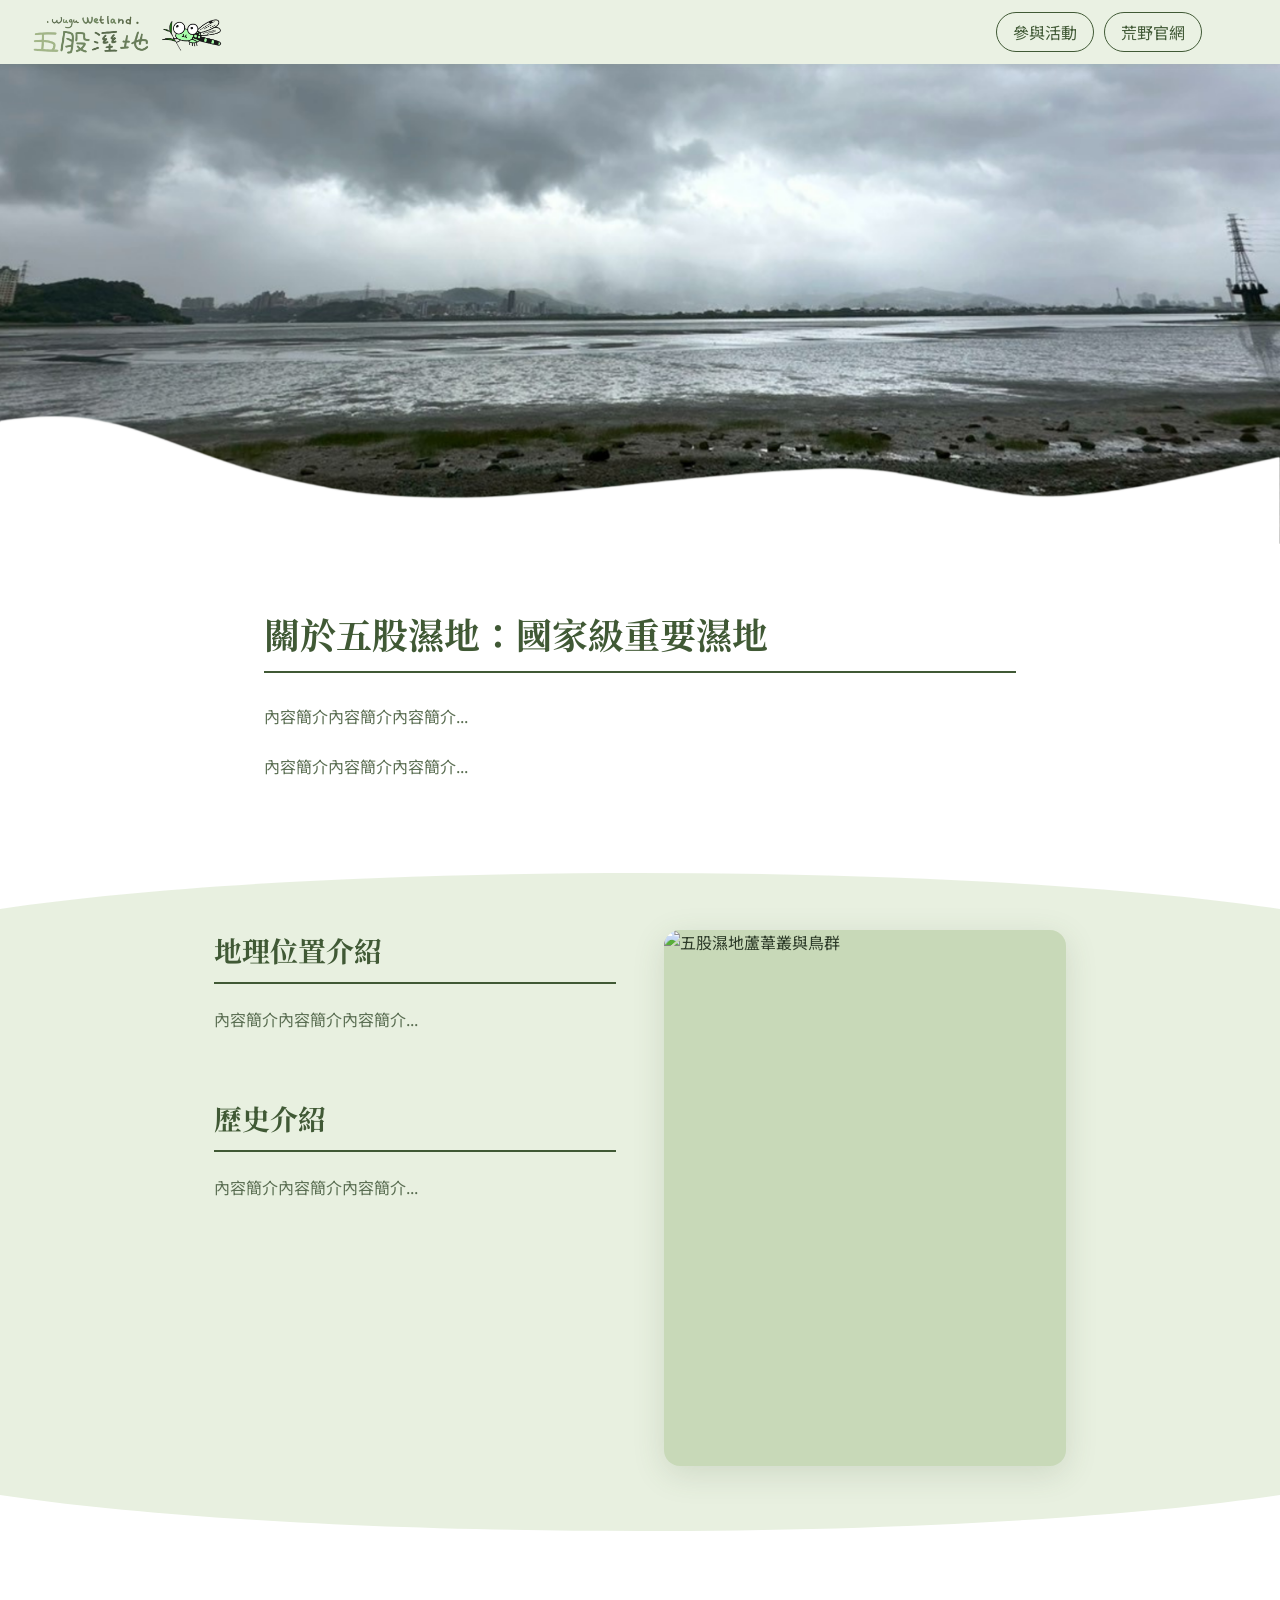
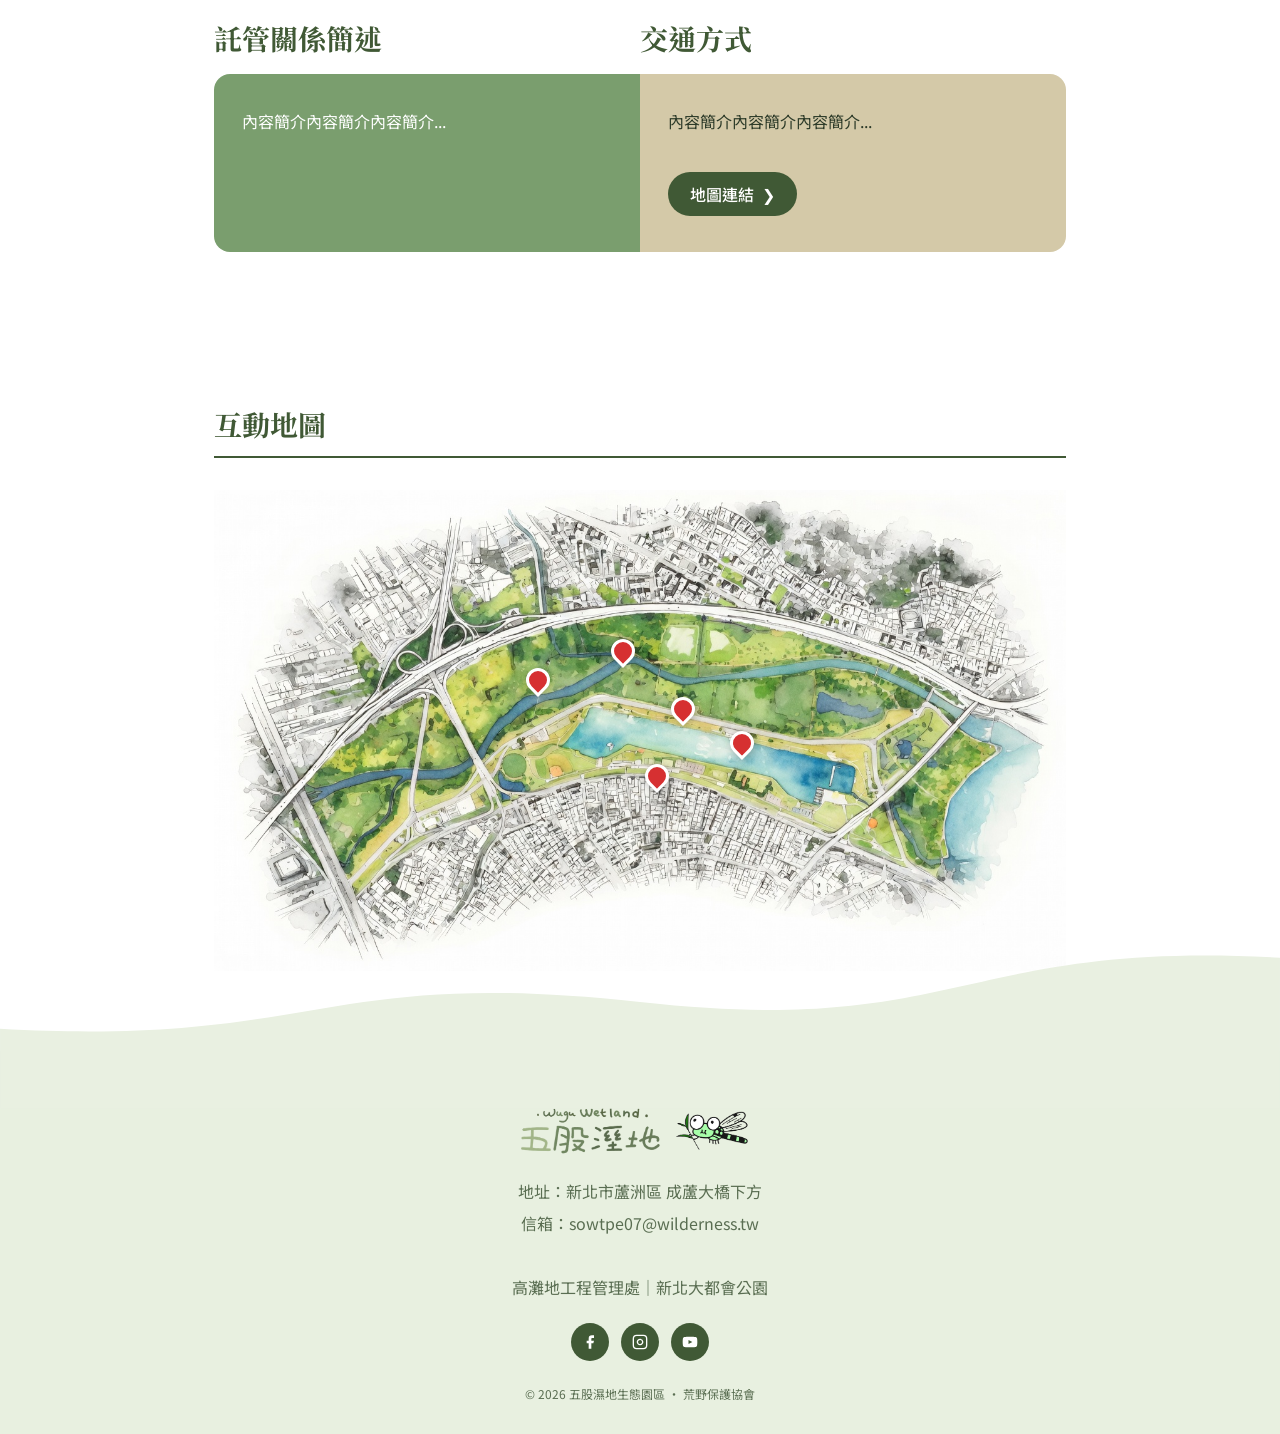
==== commit 8633ed36: "Update" ====
--- a/about.html
+++ b/about.html
@@ -10,369 +10,155 @@
   <meta property="og:type" content="website" />
   <meta property="og:image" content="images/og-about.png" />
 
-  <!-- 共用模組（Design Tokens、Reset、Navbar、Footer、btn、reveal）-->
-  <link rel="stylesheet" href="styles/common.css" />
-  <!-- About 頁面專屬樣式 -->
+  <link rel="stylesheet" href="styles/shared.css" />
   <link rel="stylesheet" href="styles/about.css" />
 </head>
 <body>
 
-  <!-- =====================================================
-       NAVBAR（完全沿用首頁結構與 Class）
-       ===================================================== -->
+  <!-- NAVBAR -->
   <header>
     <nav class="navbar" role="navigation" aria-label="主要導覽">
       <a class="navbar__logo" href="index.html" aria-label="五股濕地生態園區 首頁">
         <img src="images/logo-green.png" alt="" width="200" height="44" />
       </a>
       <div class="navbar__actions">
-        <a href="https://www.sow.org.tw/event/search?title=%E4%BA%94%E8%82%A1%E6%BF%95%E5%9C%B0"
-           class="navbar__ext-link desktop-only"
-           aria-label="參與活動"
-           target="_blank">參與活動</a>
-        <a href="https://www.sow.org.tw"
-           class="navbar__ext-link desktop-only"
-           aria-label="荒野官網"
-           target="_blank">荒野官網</a>
-        <button class="navbar__hamburger"
-                id="hamburger-btn"
-                aria-expanded="false"
-                aria-controls="nav-drawer"
-                aria-label="開啟選單">
+        <a href="https://www.sow.org.tw/event/search?title=%E4%BA%94%E8%82%A1%E6%BF%95%E5%9C%B0" class="navbar__ext-link desktop-only" aria-label="參與活動" target="_blank">參與活動</a>
+        <a href="https://www.sow.org.tw" class="navbar__ext-link desktop-only" aria-label="荒野官網" target="_blank">荒野官網</a>
+        <button class="navbar__hamburger" id="hamburger-btn" aria-expanded="false" aria-controls="nav-drawer" aria-label="開啟選單">
           <span></span><span></span><span></span>
         </button>
       </div>
     </nav>
 
-    <!-- Mobile drawer -->
+    <!-- Mobile Drawer -->
     <div class="nav-drawer" id="nav-drawer" role="menu">
       <ul class="nav-drawer__list">
         <li><a href="index.html" role="menuitem">首頁</a></li>
-        <li><a href="javascript:void(0)"   role="menuitem">關於五股濕地</a></li>
+        <li><a href="javascript:void(0)" role="menuitem">關於五股濕地</a></li>
         <li><a href="environment.html" role="menuitem">生態環境</a></li>
         <li><a href="species.html" role="menuitem">特色物種</a></li>
         <li><a href="javascript:void(0)" role="menuitem">棲地工作</a></li>
         <li><a href="javascript:void(0)" role="menuitem">互動遊戲</a></li>
         <li><a href="javascript:void(0)" role="menuitem">年度時程</a></li>
         <li><a href="javascript:void(0)" role="menuitem">網路相簿</a></li>
-        <li class="mobile-only">
-          <a href="https://www.sow.org.tw"
-             role="menuitem"
-             style="border-top: 1px solid var(--clr-light-green); margin-top: 10px;"
-             target="_blank">荒野官網</a>
-        </li>
-        <li class="mobile-only">
-          <a href="https://www.sow.org.tw/event/search?title=%E4%BA%94%E8%82%A1%E6%BF%95%E5%9C%B0"
-             role="menuitem"
-             target="_blank">參與活動</a>
-        </li>
+        <li class="mobile-only"><a href="https://www.sow.org.tw" role="menuitem" style="border-top: 1px solid var(--clr-light-green); margin-top: 10px;" target="_blank">荒野官網</a></li>
+        <li class="mobile-only"><a href="https://www.sow.org.tw/event/search?title=%E4%BA%94%E8%82%A1%E6%BF%95%E5%9C%B0" role="menuitem" target="_blank">參與活動</a></li>
       </ul>
     </div>
   </header>
 
   <main class="about-page-main">
-
-    <!-- =====================================================
-         ABOUT-HERO — 主視覺區塊
-         規格：無輪播、無 CTA、無 Overlay、保留微動態、底部 Wave
-         ===================================================== -->
+    <!-- ABOUT-HERO -->
     <section class="about-hero reveal" aria-label="五股濕地主視覺">
       <div class="about-hero__img-wrap">
-        <img
-          class="about-hero__img"
-          src="images/about-hero-1.png"
-          alt="五股濕地空景——廣闊蘆葦叢與水面在晨光中延伸"
-        />
-        <!-- 注意：主 Hero 不套 loading="lazy"，確保 LCP 優先載入 -->
+        <img class="about-hero__img" src="images/about-hero-1.png" alt="五股濕地空景——廣闊蘆葦叢與水面在晨光中延伸" />
       </div>
-
-      <!-- 底部 Wave（獨立 class，不污染首頁 .wave-bottom）-->
       <div class="about-hero__wave" aria-hidden="true">
         <img src="images/about-curve-1.png" alt="">
       </div>
     </section>
 
-    <!-- =====================================================
-         ABOUT-INTRO — 國家級重要濕地（全頁唯一 h1）
-         ===================================================== -->
+    <!-- ABOUT-INTRO -->
     <section class="about-intro" id="about-intro" aria-labelledby="about-intro-heading">
       <div class="about-intro__inner reveal">
-        <!-- 規格：全頁有且僅有一個 h1，內容固定為「國家級重要濕地」 -->
         <h1 class="about-intro__h1" id="about-intro-heading">關於五股濕地：國家級重要濕地</h1>
         <hr class="about-intro__divider" />
-        <p class="about-intro__body">
-          內容簡介內容簡介內容簡介內容簡介內容簡介內容簡介內容簡介內容簡介內容簡介內容簡介內容簡介內容簡介
-          內容簡介內容簡介內容簡介內容簡介內容簡介內容簡介內容簡介內容簡介內容簡介內容簡介內容簡介內容簡介
-          內容簡介內容簡介內容簡介內容簡介內容簡介內容簡介內容簡介內容簡介內容簡介內容簡介內容簡介內容簡介
-        </p>
-        <p class="about-intro__body">
-          內容簡介內容簡介內容簡介內容簡介內容簡介內容簡介內容簡介內容簡介內容簡介內容簡介內容簡介內容簡介
-          內容簡介內容簡介內容簡介內容簡介內容簡介內容簡介內容簡介內容簡介內容簡介內容簡介內容簡介內容簡介
-        </p>
+        <p class="about-intro__body">內容簡介內容簡介內容簡介...</p>
+        <p class="about-intro__body">內容簡介內容簡介內容簡介...</p>
       </div>
     </section>
 
-    <!-- =====================================================
-         ABOUT-GEO + ABOUT-HISTORY — 雙欄內容（左文右圖）
-         規格：分拆為獨立 <section>，共用右側圖片
-         ===================================================== -->
+    <!-- ABOUT-GEO + ABOUT-HISTORY -->
     <section class="about-content-section" id="about-geo" aria-labelledby="about-geo-heading">
-
-      <!-- 頂部 Wave -->
       <div class="about-content-section__wave-top" aria-hidden="true">
-        <svg viewBox="0 0 1440 52" preserveAspectRatio="none" xmlns="http://www.w3.org/2000/svg">
-          <path d="M0,52 C360,4 1080,4 1440,52 L1440,0 L0,0 Z" fill="#ffffff" />
-        </svg>
+        <svg viewBox="0 0 1440 52" preserveAspectRatio="none"><path d="M0,52 C360,4 1080,4 1440,52 L1440,0 L0,0 Z" fill="#ffffff" /></svg>
       </div>
 
       <div class="about-content-section__inner">
-
-        <!-- 左側：地理位置 + 歷史介紹（堆疊） -->
         <div class="about-content-section__text-col">
-
-          <!-- 地理位置介紹 -->
           <div class="about-geo reveal">
             <h2 class="about-geo__title" id="about-geo-heading">地理位置介紹</h2>
             <hr class="about-geo__divider" />
-            <p>
-              內容簡介內容簡介內容簡介內容簡介內容簡介內容簡介內容簡介內容簡介內容簡介內容簡介
-              內容簡介內容簡介內容簡介內容簡介內容簡介內容簡介內容簡介內容簡介內容簡介內容簡介
-              內容簡介內容簡介內容簡介內容簡介內容簡介內容簡介內容簡介內容簡介內容簡介內容簡介
-            </p>
+            <p>內容簡介內容簡介內容簡介...</p>
           </div>
-
-          <!-- 歷史介紹 -->
           <div class="about-history reveal" id="about-history" style="transition-delay: 0.1s;" aria-labelledby="about-history-heading">
             <h2 class="about-history__title" id="about-history-heading">歷史介紹</h2>
             <hr class="about-history__divider" />
-            <p>
-              內容簡介內容簡介內容簡介內容簡介內容簡介內容簡介內容簡介內容簡介內容簡介內容簡介
-              內容簡介內容簡介內容簡介內容簡介內容簡介內容簡介內容簡介內容簡介內容簡介內容簡介
-              內容簡介內容簡介內容簡介內容簡介內容簡介內容簡介內容簡介內容簡介內容簡介內容簡介
-            </p>
+            <p>內容簡介內容簡介內容簡介...</p>
           </div>
-
         </div>
-
-        <!-- 右側：圖片（Sticky 跟隨捲動）-->
         <div class="about-content-section__img-col reveal" style="transition-delay: 0.15s;" aria-hidden="true">
           <div class="about-content-section__img-wrap">
-            <img
-              src="images/about-wetland-side.png"
-              alt="五股濕地蘆葦叢與鳥群"
-              loading="lazy"
-            />
+            <img src="images/about-wetland-side.png" alt="五股濕地蘆葦叢與鳥群" loading="lazy" />
           </div>
         </div>
-
       </div>
 
-      <!-- 底部 Wave -->
       <div class="about-content-section__wave-bottom" aria-hidden="true">
-        <svg viewBox="0 0 1440 52" preserveAspectRatio="none" xmlns="http://www.w3.org/2000/svg">
-          <path d="M0,0 C360,48 1080,48 1440,0 L1440,52 L0,52 Z" fill="#ffffff" />
-        </svg>
+        <svg viewBox="0 0 1440 52" preserveAspectRatio="none"><path d="M0,0 C360,48 1080,48 1440,0 L1440,52 L0,52 Z" fill="#ffffff" /></svg>
       </div>
-
     </section>
 
-    <!-- =====================================================
-         ABOUT-MANAGEMENT — 託管關係簡述
-         規格：雙色資訊區塊、Desktop 雙欄、Mobile 單欄
-         ===================================================== -->
+    <!-- ABOUT-MANAGEMENT -->
     <section class="about-management" id="about-management" aria-labelledby="about-mgmt-left-title">
-
-      <!-- 雙欄標題列 -->
       <div class="about-management__header reveal">
         <h2 class="about-management__col-title" id="about-mgmt-left-title">託管關係簡述</h2>
         <h2 class="about-management__col-title" id="about-mgmt-right-title">交通方式</h2>
       </div>
-
-      <!-- 雙色面板 -->
       <div class="about-management__panels reveal" style="transition-delay: 0.1s;">
-
-        <!-- 左側面板（深綠色） -->
-        <div class="about-management__panel about-management__panel--left"
-             aria-labelledby="about-mgmt-left-title">
-          <p>
-            內容簡介內容簡介內容簡介內容簡介內容簡介內容簡介內容簡介內容簡介內容簡介內容簡介
-            內容簡介內容簡介內容簡介內容簡介內容簡介內容簡介內容簡介內容簡介內容簡介內容簡介
-            內容簡介內容簡介內容簡介內容簡介內容簡介內容簡介內容簡介內容簡介內容簡介內容簡介
-            內容簡介內容簡介內容簡介內容簡介內容簡介內容簡介內容簡介內容簡介內容簡介內容簡介
-          </p>
+        <div class="about-management__panel about-management__panel--left" aria-labelledby="about-mgmt-left-title">
+          <p>內容簡介內容簡介內容簡介...</p>
         </div>
-
-        <!-- 右側面板（沙色）含 CTA -->
-        <div class="about-management__panel about-management__panel--right"
-             aria-labelledby="about-mgmt-right-title">
-          <p>
-            內容簡介內容簡介內容簡介內容簡介內容簡介內容簡介內容簡介內容簡介內容簡介內容簡介
-            內容簡介內容簡介內容簡介內容簡介內容簡介內容簡介內容簡介內容簡介內容簡介內容簡介
-            內容簡介內容簡介內容簡介內容簡介內容簡介內容簡介內容簡介內容簡介內容簡介內容簡介
-            內容簡介內容簡介內容簡介內容簡介內容簡介內容簡介內容簡介內容簡介內容簡介內容簡介
-          </p>
+        <div class="about-management__panel about-management__panel--right" aria-labelledby="about-mgmt-right-title">
+          <p>內容簡介內容簡介內容簡介...</p>
           <div class="about-management__panel-cta">
-            <a href="https://maps.app.goo.gl/PuJw7zFUjeeEWEgE9"
-               class="btn"
-               aria-label="開啟 Google 地圖連結"
-               target="_blank"
-               rel="noopener noreferrer">地圖連結 &nbsp;❯</a>
+            <a href="https://maps.app.goo.gl/PuJw7zFUjeeEWEgE9" class="btn" aria-label="開啟 Google 地圖連結" target="_blank" rel="noopener noreferrer">地圖連結 &nbsp;❯</a>
           </div>
         </div>
-
       </div>
     </section>
 
-    <!-- =====================================================
-         ABOUT-MAP — 互動地圖連結
-         規格：最大寬度限制、cursor:pointer、無 hover zoom
-                Marker 預留結構（position:absolute + % 定位）
-                tabindex="0" + aria-label
-         ===================================================== -->
+    <!-- ABOUT-MAP -->
     <section class="about-map" id="about-map" aria-labelledby="about-map-heading">
-
       <div class="about-map__header reveal">
         <h2 class="about-map__title" id="about-map-heading">互動地圖</h2>
         <hr class="about-map__divider" />
       </div>
-
       <div class="about-map__container-wrap reveal" style="transition-delay: 0.1s;">
-        <div
-          class="about-map__container"
-          id="about-map-container"
-          tabindex="0"
-          role="img"
-          aria-label="互動地圖預覽"
-        >
-          <img
-            class="about-map__img"
-            src="images/map.png"
-            alt="五股濕地區域地圖，標示主要觀察點與步道"
-            loading="lazy"
-          />
-
-          <!-- Hotspot Markers（position:absolute + % 定位，共 5 點預留）-->
-          <div class="about-map__marker about-map__marker--1"
-               role="button"
-               tabindex="0"
-               aria-label="地圖標記點 1"
-               title="觀察點 1">
-            <div class="about-map__marker-pin" aria-hidden="true"></div>
-          </div>
-
-          <div class="about-map__marker about-map__marker--2"
-               role="button"
-               tabindex="0"
-               aria-label="地圖標記點 2"
-               title="觀察點 2">
-            <div class="about-map__marker-pin" aria-hidden="true"></div>
-          </div>
-
-          <div class="about-map__marker about-map__marker--3"
-               role="button"
-               tabindex="0"
-               aria-label="地圖標記點 3"
-               title="觀察點 3">
-            <div class="about-map__marker-pin" aria-hidden="true"></div>
-          </div>
-
-          <div class="about-map__marker about-map__marker--4"
-               role="button"
-               tabindex="0"
-               aria-label="地圖標記點 4"
-               title="觀察點 4">
-            <div class="about-map__marker-pin" aria-hidden="true"></div>
-          </div>
-
-          <div class="about-map__marker about-map__marker--5"
-               role="button"
-               tabindex="0"
-               aria-label="地圖標記點 5"
-               title="觀察點 5">
-            <div class="about-map__marker-pin" aria-hidden="true"></div>
-          </div>
-
+        <div class="about-map__container" id="about-map-container" tabindex="0" role="img" aria-label="互動地圖預覽">
+          <img class="about-map__img" src="images/map.png" alt="五股濕地區域地圖" loading="lazy" />
+          <div class="about-map__marker about-map__marker--1" role="button" tabindex="0" aria-label="標記點 1" title="觀察點 1"><div class="about-map__marker-pin" aria-hidden="true"></div></div>
+          <div class="about-map__marker about-map__marker--2" role="button" tabindex="0" aria-label="標記點 2" title="觀察點 2"><div class="about-map__marker-pin" aria-hidden="true"></div></div>
+          <div class="about-map__marker about-map__marker--3" role="button" tabindex="0" aria-label="標記點 3" title="觀察點 3"><div class="about-map__marker-pin" aria-hidden="true"></div></div>
+          <div class="about-map__marker about-map__marker--4" role="button" tabindex="0" aria-label="標記點 4" title="觀察點 4"><div class="about-map__marker-pin" aria-hidden="true"></div></div>
+          <div class="about-map__marker about-map__marker--5" role="button" tabindex="0" aria-label="標記點 5" title="觀察點 5"><div class="about-map__marker-pin" aria-hidden="true"></div></div>
         </div>
       </div>
-
     </section>
-
   </main>
 
-  <!-- =====================================================
-       FOOTER（完全沿用首頁結構）
-       Footer Wave 使用獨立 SVG inline，不新增 Modifier class
-       因 about 頁面最後一個 section 背景為 var(--clr-pale)，
-       Wave fill 對應調整為 --clr-pale
-       ===================================================== -->
+  <!-- FOOTER -->
   <footer class="footer" role="contentinfo">
-    <svg  style="position:absolute;top:-120px;left:0;right:0;width:100%;"
-          viewBox="0 0 1440 200"
-          xmlns="http://www.w3.org/2000/svg">
-    <path d="
-              M0,110
-              C 360,130 360,40 720,80
-              C 1080,120 1080,10 1440,30
-              L1440,200
-              L0,200
-              Z
-            "
-            fill="#E9F0E1"/>
+    <svg style="position:absolute;top:-120px;left:0;right:0;width:100%;" viewBox="0 0 1440 200" xmlns="http://www.w3.org/2000/svg">
+      <path d="M0,110 C 360,130 360,40 720,80 C 1080,120 1080,10 1440,30 L1440,200 L0,200 Z" fill="#E9F0E1"/>
     </svg>
-
-    <img class="footer__logo"
-         aria-label="五股濕地生態園區 Logo"
-         src="images/logo-green.png"
-         alt=""
-         loading="lazy" />
-
+    <img class="footer__logo" aria-label="五股濕地生態園區 Logo" src="images/logo-green.png" alt="" loading="lazy" />
     <address class="footer__info" style="font-style:normal;">
       地址：<a href="https://maps.app.goo.gl/PuJw7zFUjeeEWEgE9" target="_blank">新北市蘆洲區 成蘆大橋下方</a><br />
       信箱：<a href="mailto:sowtpe07@wilderness.tw" target="_blank">sowtpe07@wilderness.tw</a><br /><br />
       <a href="https://www.hrcm.ntpc.gov.tw/HtmlPageDetail/%E4%BA%94%E8%82%A1%E6%BF%95%E5%9C%B0" target="_blank">高灘地工程管理處</a>｜<a href="https://www.hrcmntmp.ntpc.gov.tw/facility-detail?id=baea2841-a0de-4f87-a1c0-925fd7c9f307" target="_blank">新北大都會公園</a>
     </address>
-
     <nav class="footer__socials" aria-label="社群媒體連結">
-      <a href="https://www.facebook.com/wuguwetland/?locale=zh_TW"
-         class="footer__social-btn"
-         aria-label="Facebook"
-         target="_blank">
-        <svg width="16" height="16" viewBox="0 0 24 24" fill="currentColor" aria-hidden="true">
-          <path d="M18 2h-3a5 5 0 00-5 5v3H7v4h3v8h4v-8h3l1-4h-4V7a1 1 0 011-1h3z"/>
-        </svg>
-      </a>
-      <a href="https://www.instagram.com/sowtpe/"
-         class="footer__social-btn"
-         aria-label="Instagram"
-         target="_blank">
-        <svg width="16" height="16" viewBox="0 0 24 24" fill="none" stroke="currentColor" stroke-width="2" aria-hidden="true">
-          <rect x="2" y="2" width="20" height="20" rx="5" ry="5"/>
-          <path d="M16 11.37A4 4 0 1112.63 8 4 4 0 0116 11.37z"/>
-          <line x1="17.5" y1="6.5" x2="17.51" y2="6.5"/>
-        </svg>
-      </a>
-      <a href="https://www.youtube.com/@sowtaiwan/featured"
-         class="footer__social-btn"
-         aria-label="YouTube"
-         target="_blank">
-        <svg width="16" height="16" viewBox="0 0 24 24" fill="currentColor" aria-hidden="true">
-          <path d="M22.54 6.42a2.78 2.78 0 00-1.95-1.96C18.88 4 12 4 12 4s-6.88 0-8.59.46A2.78 2.78 0 001.46 6.42 29 29 0 001 12a29 29 0 00.46 5.58 2.78 2.78 0 001.95 1.96C5.12 20 12 20 12 20s6.88 0 8.59-.46a2.78 2.78 0 001.95-1.96A29 29 0 0023 12a29 29 0 00-.46-5.58z"/>
-          <polygon points="9.75 15.02 15.5 12 9.75 8.98 9.75 15.02" fill="#405A35"/>
-        </svg>
-      </a>
+      <a href="#" class="footer__social-btn" aria-label="Facebook"><svg width="16" height="16" viewBox="0 0 24 24" fill="currentColor"><path d="M18 2h-3a5 5 0 00-5 5v3H7v4h3v8h4v-8h3l1-4h-4V7a1 1 0 011-1h3z"/></svg></a>
+      <a href="#" class="footer__social-btn" aria-label="Instagram"><svg width="16" height="16" viewBox="0 0 24 24" fill="none" stroke="currentColor" stroke-width="2"><rect x="2" y="2" width="20" height="20" rx="5" ry="5"/><path d="M16 11.37A4 4 0 1112.63 8 4 4 0 0116 11.37z"/><line x1="17.5" y1="6.5" x2="17.51" y2="6.5"/></svg></a>
+      <a href="#" class="footer__social-btn" aria-label="YouTube"><svg width="16" height="16" viewBox="0 0 24 24" fill="currentColor"><path d="M22.54 6.42a2.78 2.78 0 00-1.95-1.96C18.88 4 12 4 12 4s-6.88 0-8.59.46A2.78 2.78 0 001.46 6.42 29 29 0 001 12a29 29 0 00.46 5.58 2.78 2.78 0 001.95 1.96C5.12 20 12 20 12 20s6.88 0 8.59-.46a2.78 2.78 0 001.95-1.96A29 29 0 0023 12a29 29 0 00-.46-5.58z"/><polygon points="9.75 15.02 15.5 12 9.75 8.98 9.75 15.02" fill="#405A35"/></svg></a>
     </nav>
-
-    <p class="footer__copy">
-      © 2026 五股濕地生態園區 · <a href="https://www.sow.org.tw" target="_blank">荒野保護協會</a>
-    </p>
+    <p class="footer__copy">© 2026 五股濕地生態園區 · <a href="https://www.sow.org.tw" target="_blank">荒野保護協會</a></p>
   </footer>
 
   <button class="back-to-top" id="back-to-top" aria-label="回到頂部">▲</button>
 
-  <!-- 共用模組（Hamburger、Reveal Observer、Back-to-top）-->
-  <script src="script/common.js"></script>
-  <!-- About 頁面專屬邏輯 -->
+  <script src="script/shared.js"></script>
   <script src="script/about.js"></script>
-
 </body>
-</html>
+</html>
--- a/styles/shared.css
+++ b/styles/shared.css
@@ -0,0 +1,104 @@
+@import url('https://fonts.googleapis.com/css2?family=Noto+Sans+TC:wght@400;500;700&family=Noto+Serif+TC:wght@600;700&display=swap');
+
+:root {
+  --clr-dark-green: #405935; --clr-mid-green: #7a9e6e;
+  --clr-light-green: #c8d9b8; --clr-bg-green: #e8f0e0;
+  --clr-pale: #f3f7ee; --clr-sand: #d4c9a8;
+  --clr-slate-blue: #6b8fa3; --clr-white: #ffffff;
+  --clr-text: #2c3a28; --clr-text-muted: #5a6e52;
+  --clr-btn-bg: #405935; --clr-btn-hover: #2e4027;
+  --radius-blob: 60% 40% 55% 45% / 50% 45% 55% 50%;
+  --transition-base: 0.3s ease;
+  --font-heading: 'Noto Serif TC', 'Georgia', serif;
+  --font-body: 'Noto Sans TC', 'PingFang TC', system-ui, sans-serif;
+}
+
+*, *::before, *::after { box-sizing: border-box; margin: 0; padding: 0; }
+html { scroll-behavior: smooth; font-size: 16px; }
+body { font-family: var(--font-body); color: var(--clr-text); background: var(--clr-white); overflow-x: hidden; }
+img { max-width: 100%; height: auto; display: block; }
+a { color: inherit; text-decoration: none; }
+
+.container { max-width: 900px; margin: 0 auto; padding: 0 24px; }
+.container--wide { max-width: 1200px; margin: 0 auto; padding: 0 24px; }
+
+.btn {
+  display: inline-flex; align-items: center; gap: 6px;
+  padding: 10px 22px; border-radius: 999px;
+  background: var(--clr-btn-bg); color: var(--clr-white);
+  font-size: 1rem; font-family: var(--font-body); font-weight: 500;
+  cursor: pointer; border: none; transition: background var(--transition-base), transform var(--transition-base);
+}
+.btn:hover { background: var(--clr-btn-hover); transform: translateY(-1px); }
+.btn--outline { background: transparent; color: var(--clr-dark-green); border: 1.5px solid var(--clr-dark-green); }
+.btn--outline:hover { background: var(--clr-dark-green); color: var(--clr-white); }
+.btn--outline-light { background: transparent; color: var(--clr-white); border: 1.5px solid var(--clr-white); }
+.btn--outline-light:hover { background: var(--clr-white); color: #ffffff00; }
+
+.section-title { font-family: var(--font-heading); font-size: clamp(1.5rem, 3vw, 2rem); color: var(--clr-dark-green); font-weight: 700; }
+.divider { border: none; border-top: 2px solid var(--clr-dark-green); margin: 12px 0 24px; }
+
+.reveal { opacity: 0; transform: translateY(28px); transition: opacity 0.6s ease, transform 0.6s ease; }
+.reveal.visible { opacity: 1; transform: translateY(0); }
+
+/* NAVBAR */
+.navbar {
+  position: fixed; top: 0; left: 0; width: 100%; z-index: 100;
+  background: rgba(232, 240, 224, 0.9); backdrop-filter: blur(8px); -webkit-backdrop-filter: blur(8px);
+  padding: 0 32px; display: flex; align-items: center; justify-content: space-between;
+  height: 64px; box-shadow: 0 1px 6px rgba(64,89,53,0.1);
+}
+.navbar__logo { display: flex; align-items: center; gap: 8px; }
+.navbar__actions { display: flex; align-items: center; gap: 10px; }
+.navbar__ext-link {
+  padding: 7px 16px; border-radius: 999px; border: 1.5px solid var(--clr-dark-green);
+  font-size: 1rem; color: var(--clr-dark-green); transition: all var(--transition-base); white-space: nowrap;
+}
+.navbar__ext-link:hover { background: var(--clr-dark-green); color: var(--clr-white); }
+
+.navbar__hamburger {
+  width: 36px; height: 36px; background: none; border: none; cursor: pointer;
+  display: flex; flex-direction: column; justify-content: center; gap: 5px; padding: 4px;
+  border-radius: 6px; transition: background var(--transition-base);
+}
+.navbar__hamburger:hover { background: rgba(64,89,53,0.1); }
+.navbar__hamburger span { display: block; height: 2px; background: var(--clr-dark-green); border-radius: 2px; transition: all 0.3s ease; }
+.navbar__hamburger.open span:nth-child(1) { transform: translateY(7px) rotate(45deg); }
+.navbar__hamburger.open span:nth-child(2) { opacity: 0; }
+.navbar__hamburger.open span:nth-child(3) { transform: translateY(-7px) rotate(-45deg); }
+
+.nav-drawer {
+  position: fixed; top: 64px; left: 0; right: 0; background: var(--clr-bg-green);
+  max-height: 0; overflow: hidden; transition: max-height 0.35s ease, box-shadow 0.3s; z-index: 99;
+}
+.nav-drawer.open { max-height: 500px; box-shadow: 0 8px 20px rgba(64,89,53,0.12); }
+.nav-drawer__list { list-style: none; padding: 12px 0 20px; text-align: right; }
+.nav-drawer__list li a { display: block; padding: 12px 32px; font-size: 1rem; color: var(--clr-dark-green); font-weight: 500; transition: background var(--transition-base); }
+.nav-drawer__list li a:hover { background: rgba(64,89,53,0.08); }
+
+/* FOOTER */
+.footer { background: var(--clr-bg-green); padding: 48px 24px 32px; text-align: center; position: relative; }
+.footer__logo { height: 56px; margin: 0 auto 20px; display: block; }
+.footer__info { font-size: 1rem; color: var(--clr-text-muted); line-height: 2; margin-bottom: 20px; }
+.footer__info a:hover { color: var(--clr-mid-green); }
+.footer__socials { display: flex; gap: 12px; justify-content: center; margin-bottom: 24px; }
+.footer__social-btn {
+  width: 38px; height: 38px; border-radius: 50%; background: var(--clr-dark-green); color: var(--clr-white);
+  display: flex; align-items: center; justify-content: center; font-size: 1rem; transition: all var(--transition-base); text-decoration: none;
+}
+.footer__social-btn:hover { background: var(--clr-btn-hover); transform: translateY(-2px); }
+.footer__copy { font-size: 0.75rem; color: var(--clr-text-muted); }
+
+/* BACK TO TOP */
+.back-to-top {
+  position: fixed; bottom: 28px; right: 24px; z-index: 50; width: 44px; height: 44px; border-radius: 50%;
+  background: var(--clr-dark-green); color: var(--clr-white); border: none; cursor: pointer; font-size: 1.1rem;
+  display: flex; align-items: center; justify-content: center; box-shadow: 0 4px 16px rgba(64,89,53,0.3);
+  opacity: 0; pointer-events: none; transition: opacity 0.3s, transform 0.3s;
+}
+.back-to-top.visible { opacity: 1; pointer-events: all; }
+.back-to-top:hover { transform: translateY(-3px); }
+
+/* RWD */
+@media (min-width: 769px) { .mobile-only { display: none; } }
+@media (max-width: 768px) { .desktop-only { display: none; } .mobile-only { display: block; } .navbar { padding: 0 16px; } }
--- a/styles/about.css
+++ b/styles/about.css
@@ -1,18 +1,6 @@
-/* ============================================================
-   ABOUT.CSS — 五股濕地生態園區 關於我們頁面專屬樣式
-   Namespace: .about-* (嚴禁覆寫全域 class)
-   ============================================================ */
-
-/* ============================================================
-   PAGE BASE — 頁面頂部偏移補償 (Navbar 64px fixed)
-   ============================================================ */
 .about-page-main {
   padding-top: 64px;
 }
-
-/* ============================================================
-   ABOUT-HERO — 主視覺區塊
-   ============================================================ */
 .about-hero {
   position: relative;
   overflow: hidden;
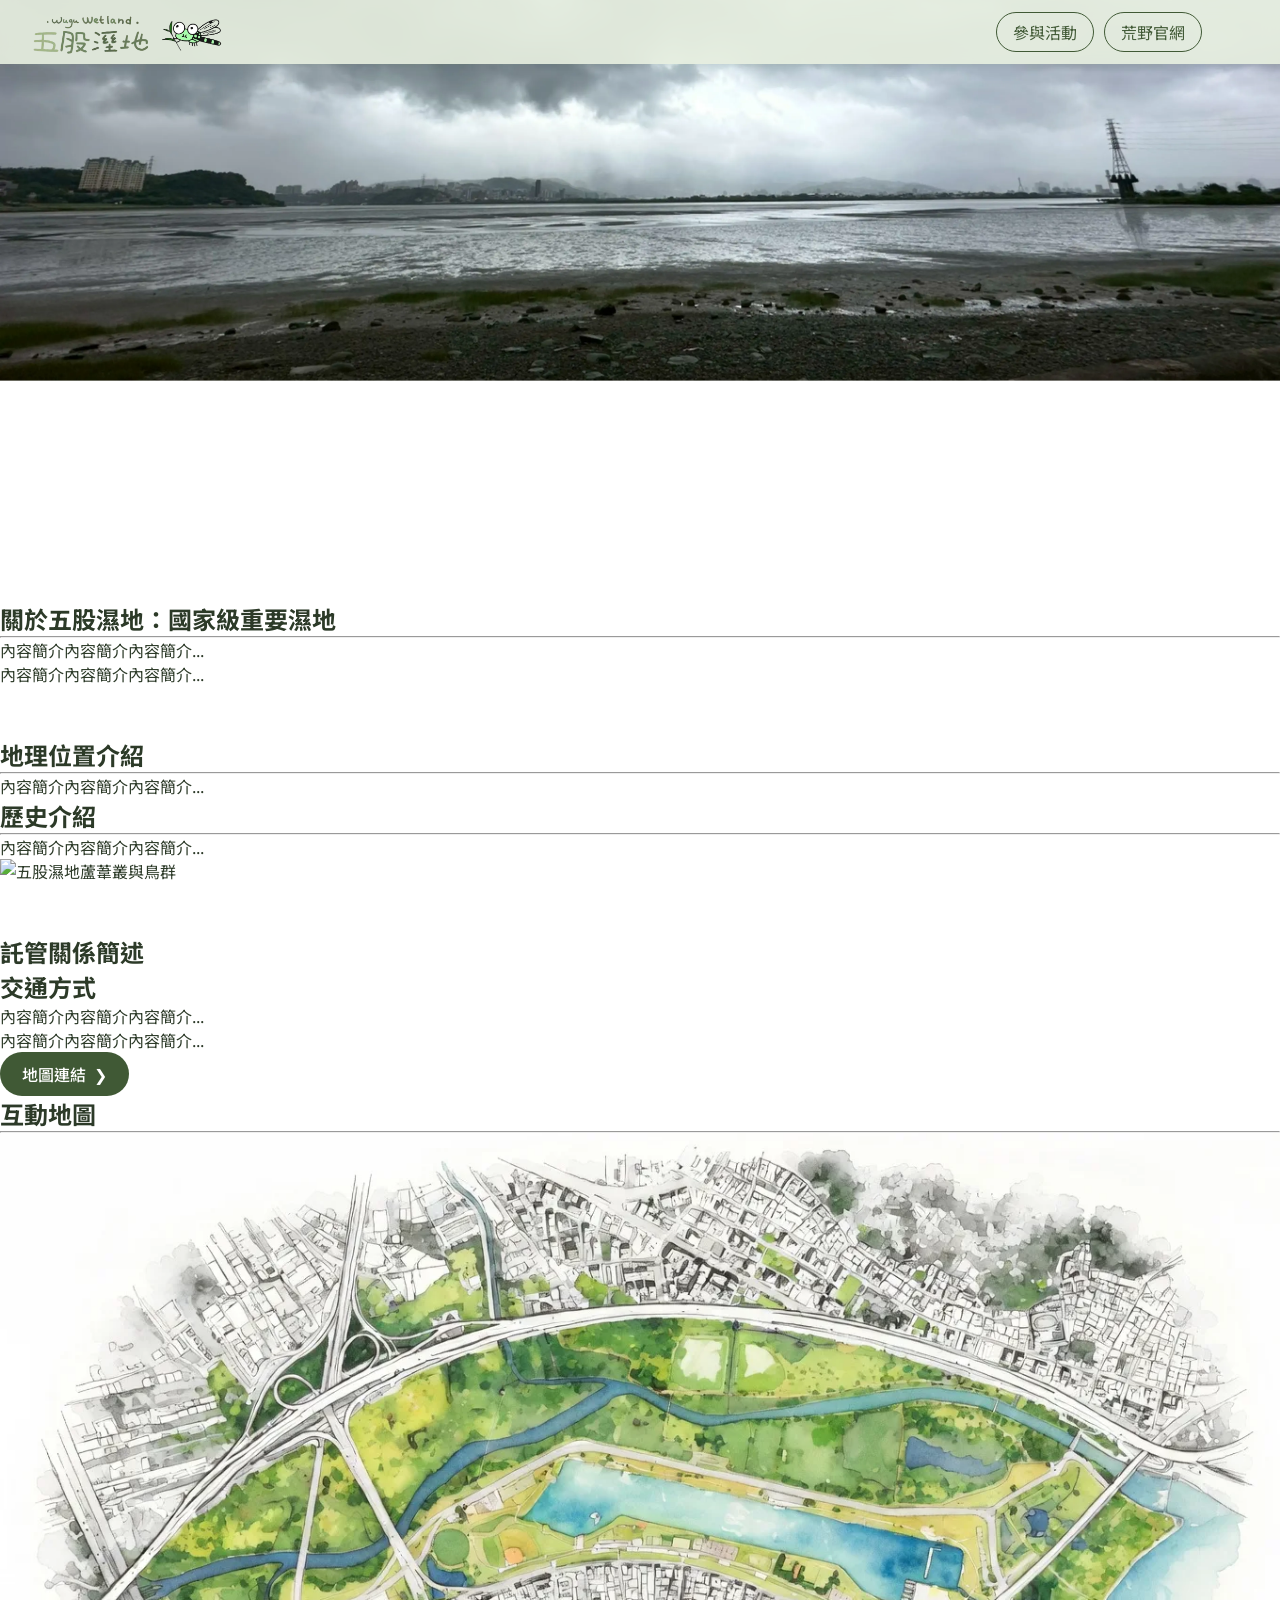
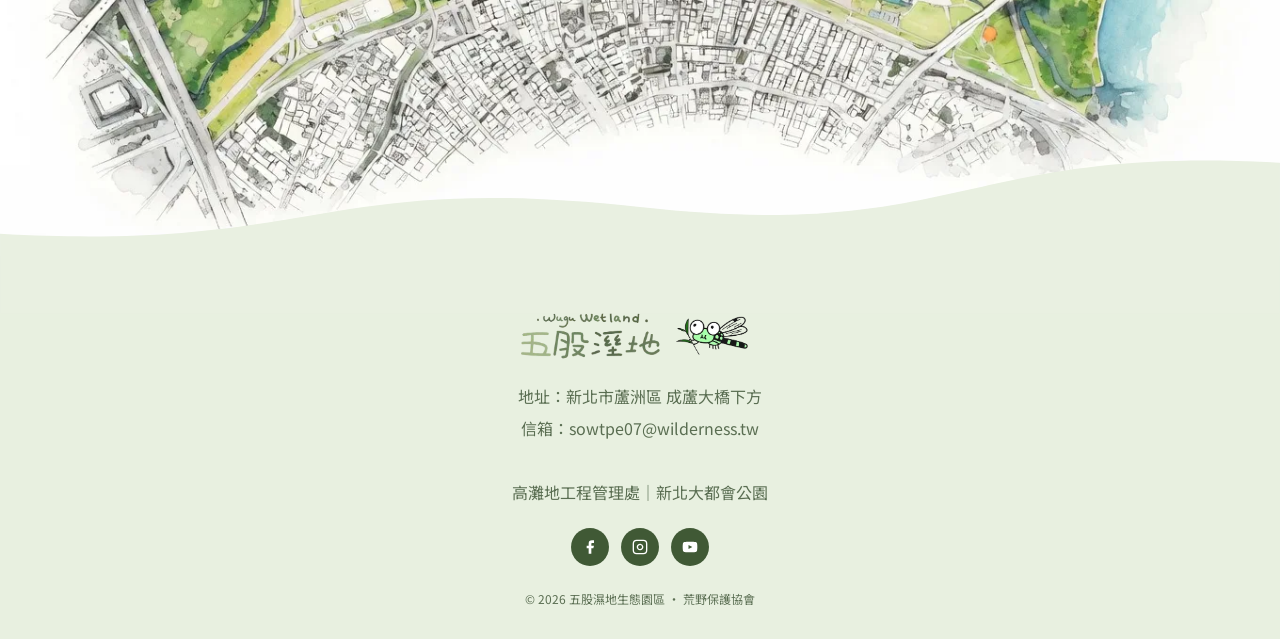
==== commit 524f0aa9: "Fix the picture load" ====
--- a/about.html
+++ b/about.html
@@ -8,10 +8,14 @@
   <meta property="og:title" content="關於五股濕地 | 五股濕地生態園區" />
   <meta property="og:description" content="國家級重要濕地，守護城市中的自然寶地。" />
   <meta property="og:type" content="website" />
-  <meta property="og:image" content="images/og-about.png" />
+  <meta property="og:image" content="images/og-about.webp" />
 
   <link rel="stylesheet" href="styles/shared.css" />
-  <link rel="stylesheet" href="styles/about.css" />
+  <link rel="stylesheet" href="styles/index.css" />
+  
+  <!-- 新增：預先載入首屏最關鍵的圖片，提升 LCP 速度 -->
+  <!-- 注意：請在後端或打包工具先轉出一份 .webp 檔案 -->
+  <link rel="preload" as="image" href="images/index-slides-1.webp" type="image/webp" fetchpriority="high">
 </head>
 <body>
 
@@ -19,7 +23,7 @@
   <header>
     <nav class="navbar" role="navigation" aria-label="主要導覽">
       <a class="navbar__logo" href="index.html" aria-label="五股濕地生態園區 首頁">
-        <img src="images/logo-green.png" alt="" width="200" height="44" />
+        <img src="images/logo-green.webp" alt="" width="200" height="44" />
       </a>
       <div class="navbar__actions">
         <a href="https://www.sow.org.tw/event/search?title=%E4%BA%94%E8%82%A1%E6%BF%95%E5%9C%B0" class="navbar__ext-link desktop-only" aria-label="參與活動" target="_blank">參與活動</a>
@@ -39,8 +43,8 @@
         <li><a href="species.html" role="menuitem">特色物種</a></li>
         <li><a href="javascript:void(0)" role="menuitem">棲地工作</a></li>
         <li><a href="javascript:void(0)" role="menuitem">互動遊戲</a></li>
-        <li><a href="javascript:void(0)" role="menuitem">年度時程</a></li>
-        <li><a href="javascript:void(0)" role="menuitem">網路相簿</a></li>
+        <!--<li><a href="javascript:void(0)" role="menuitem">年度時程</a></li>-->
+        <!--<li><a href="javascript:void(0)" role="menuitem">網路相簿</a></li>-->
         <li class="mobile-only"><a href="https://www.sow.org.tw" role="menuitem" style="border-top: 1px solid var(--clr-light-green); margin-top: 10px;" target="_blank">荒野官網</a></li>
         <li class="mobile-only"><a href="https://www.sow.org.tw/event/search?title=%E4%BA%94%E8%82%A1%E6%BF%95%E5%9C%B0" role="menuitem" target="_blank">參與活動</a></li>
       </ul>
@@ -51,10 +55,10 @@
     <!-- ABOUT-HERO -->
     <section class="about-hero reveal" aria-label="五股濕地主視覺">
       <div class="about-hero__img-wrap">
-        <img class="about-hero__img" src="images/about-hero-1.png" alt="五股濕地空景——廣闊蘆葦叢與水面在晨光中延伸" />
+        <img class="about-hero__img" src="images/about-hero-1.webp" alt="五股濕地空景——廣闊蘆葦叢與水面在晨光中延伸" />
       </div>
       <div class="about-hero__wave" aria-hidden="true">
-        <img src="images/about-curve-1.png" alt="">
+        <img src="images/about-curve-1.webp" alt="">
       </div>
     </section>
 
@@ -89,7 +93,7 @@
         </div>
         <div class="about-content-section__img-col reveal" style="transition-delay: 0.15s;" aria-hidden="true">
           <div class="about-content-section__img-wrap">
-            <img src="images/about-wetland-side.png" alt="五股濕地蘆葦叢與鳥群" loading="lazy" />
+            <img src="images/about-wetland-side.webp" alt="五股濕地蘆葦叢與鳥群" loading="lazy" />
           </div>
         </div>
       </div>
@@ -126,7 +130,7 @@
       </div>
       <div class="about-map__container-wrap reveal" style="transition-delay: 0.1s;">
         <div class="about-map__container" id="about-map-container" tabindex="0" role="img" aria-label="互動地圖預覽">
-          <img class="about-map__img" src="images/map.png" alt="五股濕地區域地圖" loading="lazy" />
+          <img class="about-map__img" src="images/map.webp" alt="五股濕地區域地圖" loading="lazy" />
           <div class="about-map__marker about-map__marker--1" role="button" tabindex="0" aria-label="標記點 1" title="觀察點 1"><div class="about-map__marker-pin" aria-hidden="true"></div></div>
           <div class="about-map__marker about-map__marker--2" role="button" tabindex="0" aria-label="標記點 2" title="觀察點 2"><div class="about-map__marker-pin" aria-hidden="true"></div></div>
           <div class="about-map__marker about-map__marker--3" role="button" tabindex="0" aria-label="標記點 3" title="觀察點 3"><div class="about-map__marker-pin" aria-hidden="true"></div></div>
@@ -142,7 +146,7 @@
     <svg style="position:absolute;top:-120px;left:0;right:0;width:100%;" viewBox="0 0 1440 200" xmlns="http://www.w3.org/2000/svg">
       <path d="M0,110 C 360,130 360,40 720,80 C 1080,120 1080,10 1440,30 L1440,200 L0,200 Z" fill="#E9F0E1"/>
     </svg>
-    <img class="footer__logo" aria-label="五股濕地生態園區 Logo" src="images/logo-green.png" alt="" loading="lazy" />
+    <img class="footer__logo" aria-label="五股濕地生態園區 Logo" src="images/logo-green.webp" alt="" loading="lazy" />
     <address class="footer__info" style="font-style:normal;">
       地址：<a href="https://maps.app.goo.gl/PuJw7zFUjeeEWEgE9" target="_blank">新北市蘆洲區 成蘆大橋下方</a><br />
       信箱：<a href="mailto:sowtpe07@wilderness.tw" target="_blank">sowtpe07@wilderness.tw</a><br /><br />
--- a/styles/index.css
+++ b/styles/index.css
@@ -0,0 +1,95 @@
+/* HERO CAROUSEL */
+.hero { position: relative; overflow: hidden; height: min(56vw, 520px); background: var(--clr-dark-green); }
+.hero__slides { display: flex; height: 100%; transition: transform 0.7s cubic-bezier(0.4, 0, 0.2, 1); }
+.hero__slide { min-width: 100%; height: 100%; position: relative; flex-shrink: 0; background: var(--clr-dark-green); }
+.hero__slide img { width: 100%; height: 100%; object-fit: cover; }
+.hero__overlay { position: absolute; inset: 0; background: linear-gradient(to top, rgba(40,60,30,0.45) 0%, transparent 60%); pointer-events: none; }
+.hero__cta { position: absolute; bottom: 36px; left: 50%; transform: translateX(-50%); background: rgba(64,89,53,0.75); backdrop-filter: blur(4px); color: var(--clr-white); padding: 10px 28px; border-radius: 999px; font-size: 1rem; font-weight: 500; border: 1px solid rgba(255,255,255,0.35); cursor: pointer; transition: background var(--transition-base); white-space: nowrap; }
+.hero__cta:hover { background: rgba(64,89,53,0.95); }
+.hero__nav-btn { position: absolute; top: 50%; transform: translateY(-50%); width: 40px; height: 40px; border-radius: 50%; background: rgba(255,255,255,0.7); border: none; cursor: pointer; display: flex; align-items: center; justify-content: center; font-size: 1.1rem; transition: all var(--transition-base); }
+.hero__nav-btn:hover { background: var(--clr-white); }
+.hero__nav-btn--prev { left: 16px; }
+.hero__nav-btn--next { right: 16px; }
+.hero__dots { position: absolute; bottom: 12px; left: 50%; transform: translateX(-50%); display: flex; gap: 8px; }
+.hero__dot { width: 8px; height: 8px; border-radius: 50%; background: rgba(255,255,255,0.5); cursor: pointer; transition: background var(--transition-base), transform var(--transition-base); border: none; }
+.hero__dot.active { background: var(--clr-white); transform: scale(1.3); }
+
+/* NEWS SECTION */
+.news-section { padding: 72px 0 80px; background: var(--clr-white); }
+.news-section__inner { display: grid; grid-template-columns: 1fr 1fr; gap: 48px; align-items: center; max-width: 900px; margin: 0 auto; padding: 0 24px; }
+.news-section__blob-wrap { position: relative; display: flex; justify-content: center; align-items: center; }
+.blob-img { width: clamp(200px, 38vw, 340px); aspect-ratio: 1; object-fit: cover; border-radius: var(--radius-blob); background: var(--clr-light-green); }
+.news-list { list-style: none; margin: 0 0 24px; display: flex; flex-direction: column; gap: 0; }
+.news-item { padding: 16px 0; border-bottom: 1px solid var(--clr-light-green); cursor: pointer; transition: background var(--transition-base); }
+.news-item:hover { background: var(--clr-pale); border-radius: 6px; }
+.news-item__title { font-weight: 600; font-size: 1rem; margin-bottom: 6px; color: var(--clr-dark-green); }
+.news-item__meta { font-size: 1rem; color: var(--clr-text-muted); margin-bottom: 4px; }
+.news-item__desc { font-size: 1rem; color: var(--clr-text-muted); line-height: 1.6; }
+.skeleton { background: linear-gradient(90deg, var(--clr-light-green) 25%, var(--clr-bg-green) 50%, var(--clr-light-green) 75%); background-size: 200% 100%; animation: skeleton-pulse 1.5s infinite; border-radius: 4px; }
+@keyframes skeleton-pulse { 0% { background-position: 200% 0; } 100% { background-position: -200% 0; } }
+.skeleton-line { height: 14px; margin-bottom: 8px; }
+.skeleton-line--short { width: 40%; }
+.skeleton-line--med { width: 70%; }
+.skeleton-line--long { width: 90%; }
+.news-error { color: var(--clr-text-muted); font-size: 1rem; padding: 24px 0; text-align: center; }
+
+/* ABOUT PREVIEW */
+.about-section { position: relative; background: var(--clr-bg-green); padding: 72px 0 80px; }
+.wave-top, .wave-bottom { position: absolute; left: 0; right: 0; height: 48px; overflow: hidden; }
+.wave-top { top: -1px; } .wave-bottom { bottom: -1px; }
+.wave-top svg, .wave-bottom svg { width: 100%; height: 100%; }
+.about-section__inner { display: grid; grid-template-columns: 1fr 1fr; gap: 48px; align-items: center; max-width: 900px; margin: 0 auto; padding: 0 24px; }
+.about-section__img { border-radius: 16px; overflow: hidden; box-shadow: 0 8px 32px rgba(64,89,53,0.15); aspect-ratio: 4/3; background: var(--clr-light-green); }
+.about-section__img img { width: 100%; height: 100%; object-fit: cover; }
+.about-section__meta { font-size: 1rem; color: var(--clr-text-muted); margin-bottom: 8px; }
+.about-section__desc { font-size: 1rem; line-height: 1.8; color: var(--clr-text-muted); margin-bottom: 24px; }
+
+/* ECOLOGY SECTION */
+.ecology-section { padding: 80px 0; background: var(--clr-white); }
+.ecology-section__header { display: flex; align-items: baseline; justify-content: space-between; flex-wrap: wrap; gap: 12px; max-width: 900px; margin: 0 auto 8px; padding: 0 24px; }
+.ecology-grid { max-width: 960px; margin: 50px auto 0; display: grid; grid-template-columns: repeat(3, 1fr); gap: 0; }
+.ecology-card { position: relative; overflow: hidden; cursor: pointer; }
+.ecology-card img { width: 100%; aspect-ratio: 4/3; object-fit: cover; display: block; transition: transform 0.5s ease; }
+.ecology-card:hover img { transform: scale(1.04); }
+.ecology-card__label { text-align: center; padding: 10px 0; font-size: 1rem; color: var(--clr-dark-green); font-weight: 500; }
+.map-section { position: relative; padding: 0; background: var(--clr-white); margin-top: 40px; }
+.map-section__container { position: relative; cursor: pointer; overflow: hidden; outline: none; }
+.map-section__placeholder { width: 100%; aspect-ratio: 16/7; background: linear-gradient(135deg, var(--clr-light-green), var(--clr-sand)); display: flex; align-items: center; justify-content: center; font-size: 2rem; color: var(--clr-text-muted); }
+
+/* SPECIES FLIP CARD */
+.species-section { padding: 80px 0 0; background: var(--clr-pale); }
+.species-section__intro { max-width: 900px; margin: 0 auto 40px; padding: 0 24px; }
+.species-section__intro p { font-size: 1rem; color: var(--clr-text-muted); line-height: 1.8; }
+.species-grid { display: grid; grid-template-columns: repeat(4, 1fr); }
+.species-card { position: relative; background: transparent !important; min-height: 320px; perspective: 1000px; outline: none; cursor: pointer; }
+.card-inner { position: relative; width: 100%; height: 100%; min-height: 320px; transition: transform 0.6s cubic-bezier(0.4, 0.2, 0.2, 1); transform-style: preserve-3d; }
+@media (hover: hover) { .species-card:hover .card-inner { transform: rotateY(180deg); } }
+.species-card.is-flipped .card-inner { transform: rotateY(180deg); }
+.card-front, .card-back { position: absolute; top: 0; left: 0; width: 100%; height: 100%; backface-visibility: hidden; padding: 40px 24px 28px; display: flex; flex-direction: column; align-items: flex-start; overflow: hidden; }
+.card-back { transform: rotateY(180deg); justify-content: flex-start; }
+.species-card:nth-child(1) .card-front, .species-card:nth-child(1) .card-back { background: var(--clr-mid-green); }
+.species-card:nth-child(2) .card-front, .species-card:nth-child(2) .card-back { background: var(--clr-sand); }
+.species-card:nth-child(3) .card-front, .species-card:nth-child(3) .card-back { background: var(--clr-slate-blue); color: var(--clr-white); }
+.species-card:nth-child(4) .card-front, .species-card:nth-child(4) .card-back { background: var(--clr-mid-green); }
+.species-card__silhouette { font-size: clamp(2.5rem, 6vw, 4rem); margin-bottom: 16px; filter: brightness(0); opacity: 0.8; line-height: 1; }
+.species-card:nth-child(3) .species-card__silhouette { color: var(--clr-white); opacity: 1; }
+.species-card__name { font-family: var(--font-heading); font-size: clamp(1rem, 2vw, 1.3rem); font-weight: 700; color: inherit; margin-top: auto; }
+.card-back p { font-size: 1rem; line-height: 1.6; margin-bottom: 20px; opacity: 0.9; }
+.card-back .btn { margin-top: auto; }
+
+/* PHOTO BANNER */
+.photo-banner { height: clamp(180px, 25vw, 280px); overflow: hidden; position: relative; }
+.photo-banner img { width: 100%; height: 100%; object-fit: cover; }
+
+/* RWD */
+@media (max-width: 768px) {
+  .news-section__inner, .about-section__inner { grid-template-columns: 1fr; }
+  .news-section__blob-wrap { display: none; }
+  .about-section__img { order: -1; }
+  .ecology-grid, .species-grid { grid-template-columns: 1fr 1fr; }
+  .ecology-card img { aspect-ratio: 3/2; }
+}
+@media (max-width: 480px) {
+  .ecology-grid { grid-template-columns: 1fr; }
+  .hero { height: 65vw; }
+}
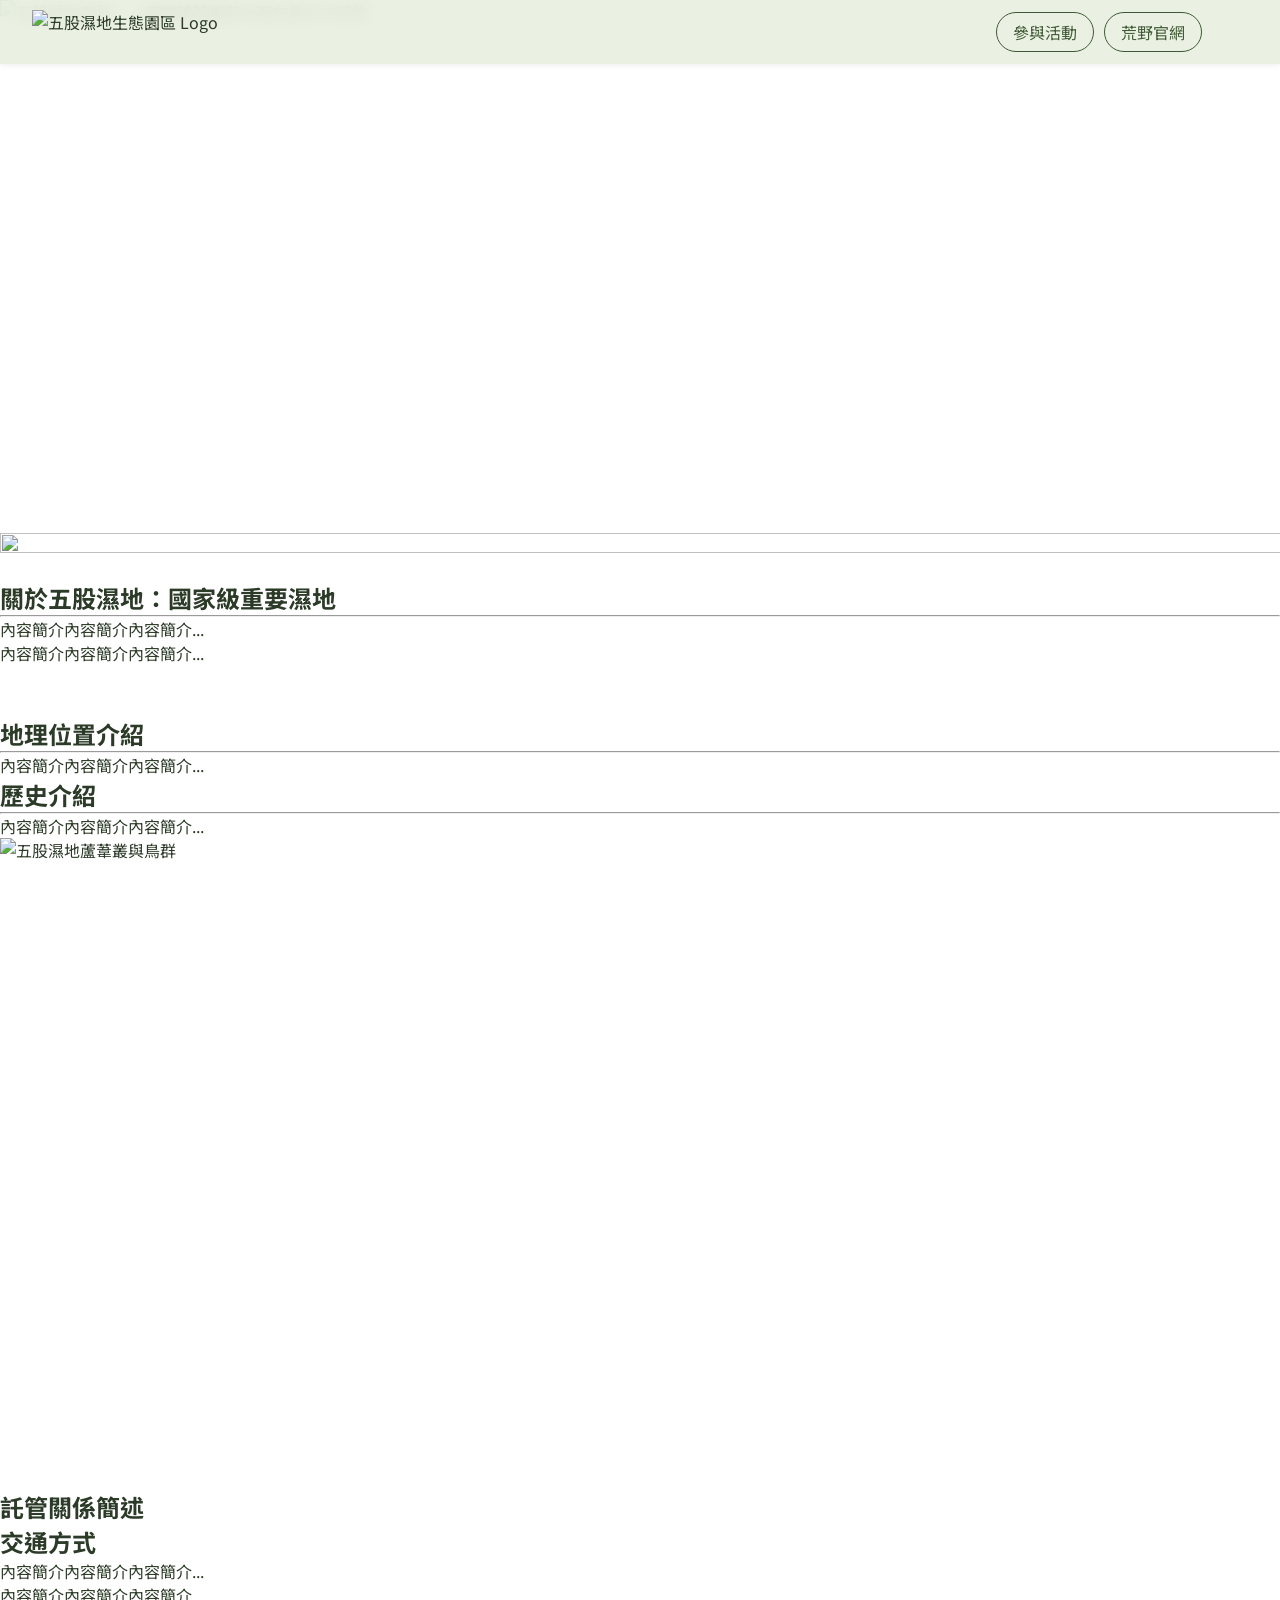
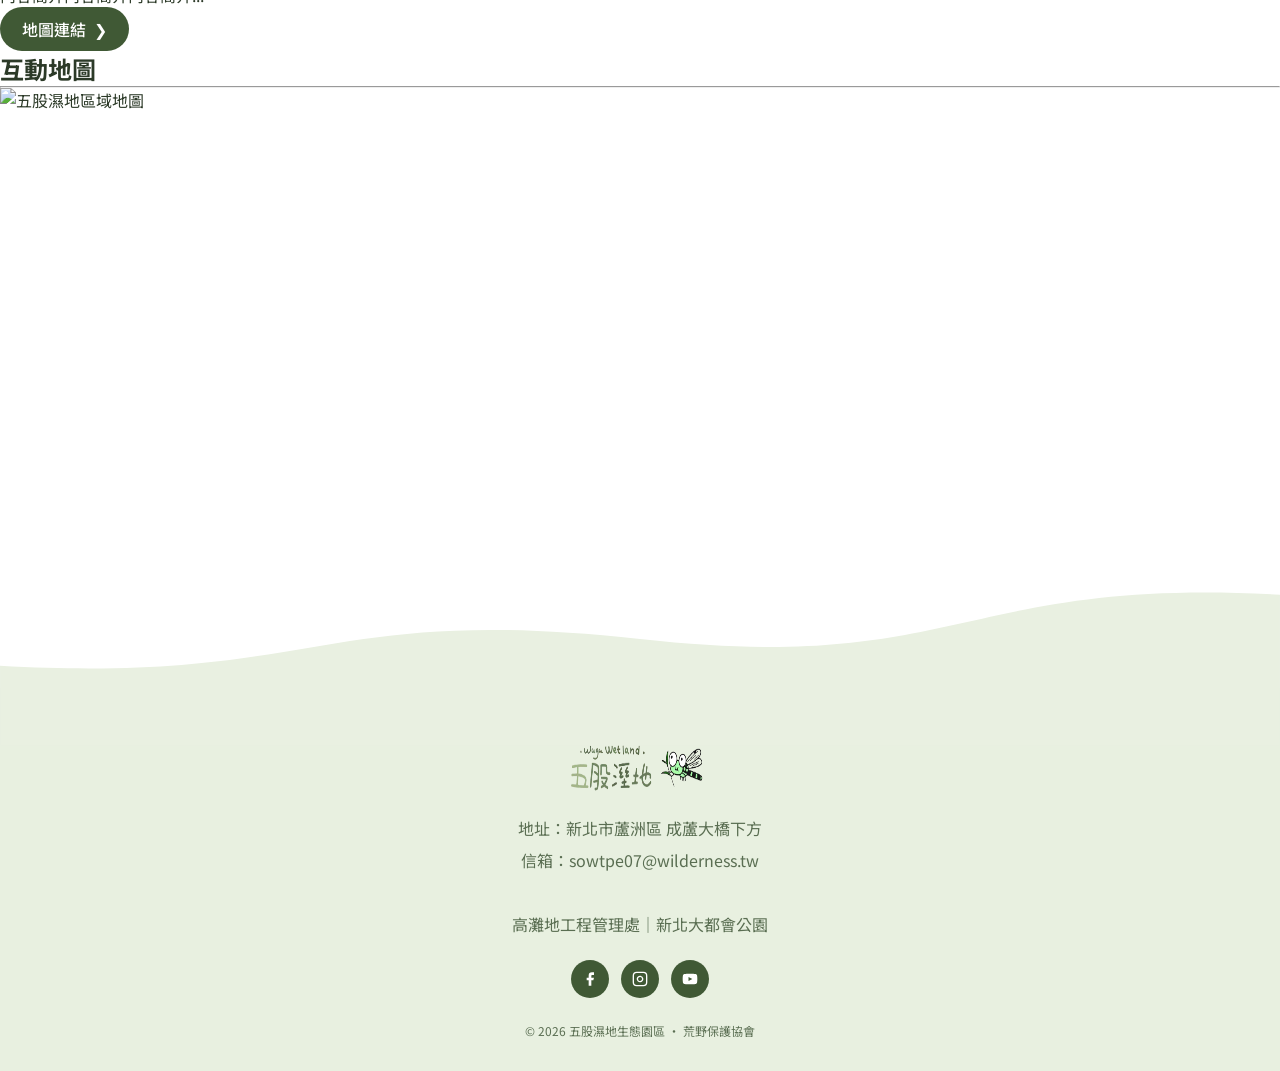
==== commit 7c043706: "Update" ====
--- a/about.html
+++ b/about.html
@@ -23,7 +23,11 @@
   <header>
     <nav class="navbar" role="navigation" aria-label="主要導覽">
       <a class="navbar__logo" href="index.html" aria-label="五股濕地生態園區 首頁">
-        <img src="images/logo-green.webp" alt="" width="200" height="44" />
+        <picture>
+          <source srcset="images/logo-green.avif 1x, images/logo-green.avif?size=400 2x" type="image/avif" />
+          <source srcset="images/logo-green.webp 1x, images/logo-green.webp?size=400 2x" type="image/webp" />
+          <img src="images/logo-green.webp" alt="五股濕地生態園區 Logo" width="200" height="44" fetchpriority="high" decoding="sync" />
+        </picture>
       </a>
       <div class="navbar__actions">
         <a href="https://www.sow.org.tw/event/search?title=%E4%BA%94%E8%82%A1%E6%BF%95%E5%9C%B0" class="navbar__ext-link desktop-only" aria-label="參與活動" target="_blank">參與活動</a>
@@ -55,10 +59,18 @@
     <!-- ABOUT-HERO -->
     <section class="about-hero reveal" aria-label="五股濕地主視覺">
       <div class="about-hero__img-wrap">
-        <img class="about-hero__img" src="images/about-hero-1.webp" alt="五股濕地空景——廣闊蘆葦叢與水面在晨光中延伸" />
+        <picture>
+          <source srcset="images/about-hero-1.avif 1x, images/about-hero-1.avif?size=1440 2x" type="image/avif" />
+          <source srcset="images/about-hero-1.webp 1x, images/about-hero-1.webp?size=1440 2x" type="image/webp" />
+          <img class="about-hero__img" src="images/about-hero-1.webp" alt="五股濕地空景——廣闊蘆葦叢與水面在晨光中延伸" width="1440" height="600" fetchpriority="high" decoding="sync" />
+        </picture>
       </div>
       <div class="about-hero__wave" aria-hidden="true">
-        <img src="images/about-curve-1.webp" alt="">
+        <picture>
+          <source srcset="images/about-curve-1.avif" type="image/avif" />
+          <source srcset="images/about-curve-1.webp" type="image/webp" />
+          <img src="images/about-curve-1.webp" alt="" width="1440" height="52" decoding="async" />
+        </picture>
       </div>
     </section>
 
@@ -93,7 +105,11 @@
         </div>
         <div class="about-content-section__img-col reveal" style="transition-delay: 0.15s;" aria-hidden="true">
           <div class="about-content-section__img-wrap">
-            <img src="images/about-wetland-side.webp" alt="五股濕地蘆葦叢與鳥群" loading="lazy" />
+            <picture>
+              <source srcset="images/about-wetland-side.avif 1x, images/about-wetland-side.avif?size=800 2x" type="image/avif" />
+              <source srcset="images/about-wetland-side.webp 1x, images/about-wetland-side.webp?size=800 2x" type="image/webp" />
+              <img src="images/about-wetland-side.webp" alt="五股濕地蘆葦叢與鳥群" width="600" height="600" loading="lazy" decoding="async" />
+            </picture>
           </div>
         </div>
       </div>
@@ -130,7 +146,11 @@
       </div>
       <div class="about-map__container-wrap reveal" style="transition-delay: 0.1s;">
         <div class="about-map__container" id="about-map-container" tabindex="0" role="img" aria-label="互動地圖預覽">
-          <img class="about-map__img" src="images/map.webp" alt="五股濕地區域地圖" loading="lazy" />
+          <picture>
+            <source srcset="images/map.avif 1x, images/map.avif?size=1200 2x" type="image/avif" />
+            <source srcset="images/map.webp 1x, images/map.webp?size=1200 2x" type="image/webp" />
+            <img class="about-map__img" src="images/map.webp" alt="五股濕地區域地圖" width="1200" height="600" loading="lazy" decoding="async" />
+          </picture>
           <div class="about-map__marker about-map__marker--1" role="button" tabindex="0" aria-label="標記點 1" title="觀察點 1"><div class="about-map__marker-pin" aria-hidden="true"></div></div>
           <div class="about-map__marker about-map__marker--2" role="button" tabindex="0" aria-label="標記點 2" title="觀察點 2"><div class="about-map__marker-pin" aria-hidden="true"></div></div>
           <div class="about-map__marker about-map__marker--3" role="button" tabindex="0" aria-label="標記點 3" title="觀察點 3"><div class="about-map__marker-pin" aria-hidden="true"></div></div>
@@ -146,7 +166,7 @@
     <svg style="position:absolute;top:-120px;left:0;right:0;width:100%;" viewBox="0 0 1440 200" xmlns="http://www.w3.org/2000/svg">
       <path d="M0,110 C 360,130 360,40 720,80 C 1080,120 1080,10 1440,30 L1440,200 L0,200 Z" fill="#E9F0E1"/>
     </svg>
-    <img class="footer__logo" aria-label="五股濕地生態園區 Logo" src="images/logo-green.webp" alt="" loading="lazy" />
+    <img class="footer__logo" aria-label="五股濕地生態園區 Logo" src="images/logo-green.webp" alt="" width="140" height="32" loading="lazy" decoding="async" />
     <address class="footer__info" style="font-style:normal;">
       地址：<a href="https://maps.app.goo.gl/PuJw7zFUjeeEWEgE9" target="_blank">新北市蘆洲區 成蘆大橋下方</a><br />
       信箱：<a href="mailto:sowtpe07@wilderness.tw" target="_blank">sowtpe07@wilderness.tw</a><br /><br />
--- a/styles/index.css
+++ b/styles/index.css
@@ -39,8 +39,28 @@
 .wave-top { top: -1px; } .wave-bottom { bottom: -1px; }
 .wave-top svg, .wave-bottom svg { width: 100%; height: 100%; }
 .about-section__inner { display: grid; grid-template-columns: 1fr 1fr; gap: 48px; align-items: center; max-width: 900px; margin: 0 auto; padding: 0 24px; }
-.about-section__img { border-radius: 16px; overflow: hidden; box-shadow: 0 8px 32px rgba(64,89,53,0.15); aspect-ratio: 4/3; background: var(--clr-light-green); }
-.about-section__img img { width: 100%; height: 100%; object-fit: cover; }
+/* 替換為 video 容器樣式 */
+.about-section__video {
+  border-radius: 16px; 
+  overflow: hidden; 
+  box-shadow: 0 8px 32px rgba(64,89,53,0.15); 
+  
+  /* YouTube 標準比例為 16:9，完美貼合無黑邊 */
+  aspect-ratio: 16/9; 
+  background: var(--clr-dark-green); /* 載入前的底色 */
+  position: relative;
+}
+
+/* 確保 iframe 滿版填滿容器 */
+.about-section__video iframe { 
+  position: absolute;
+  top: 0;
+  left: 0;
+  width: 100%; 
+  height: 200%; 
+  display: block;
+  border: none;
+}
 .about-section__meta { font-size: 1rem; color: var(--clr-text-muted); margin-bottom: 8px; }
 .about-section__desc { font-size: 1rem; line-height: 1.8; color: var(--clr-text-muted); margin-bottom: 24px; }
 
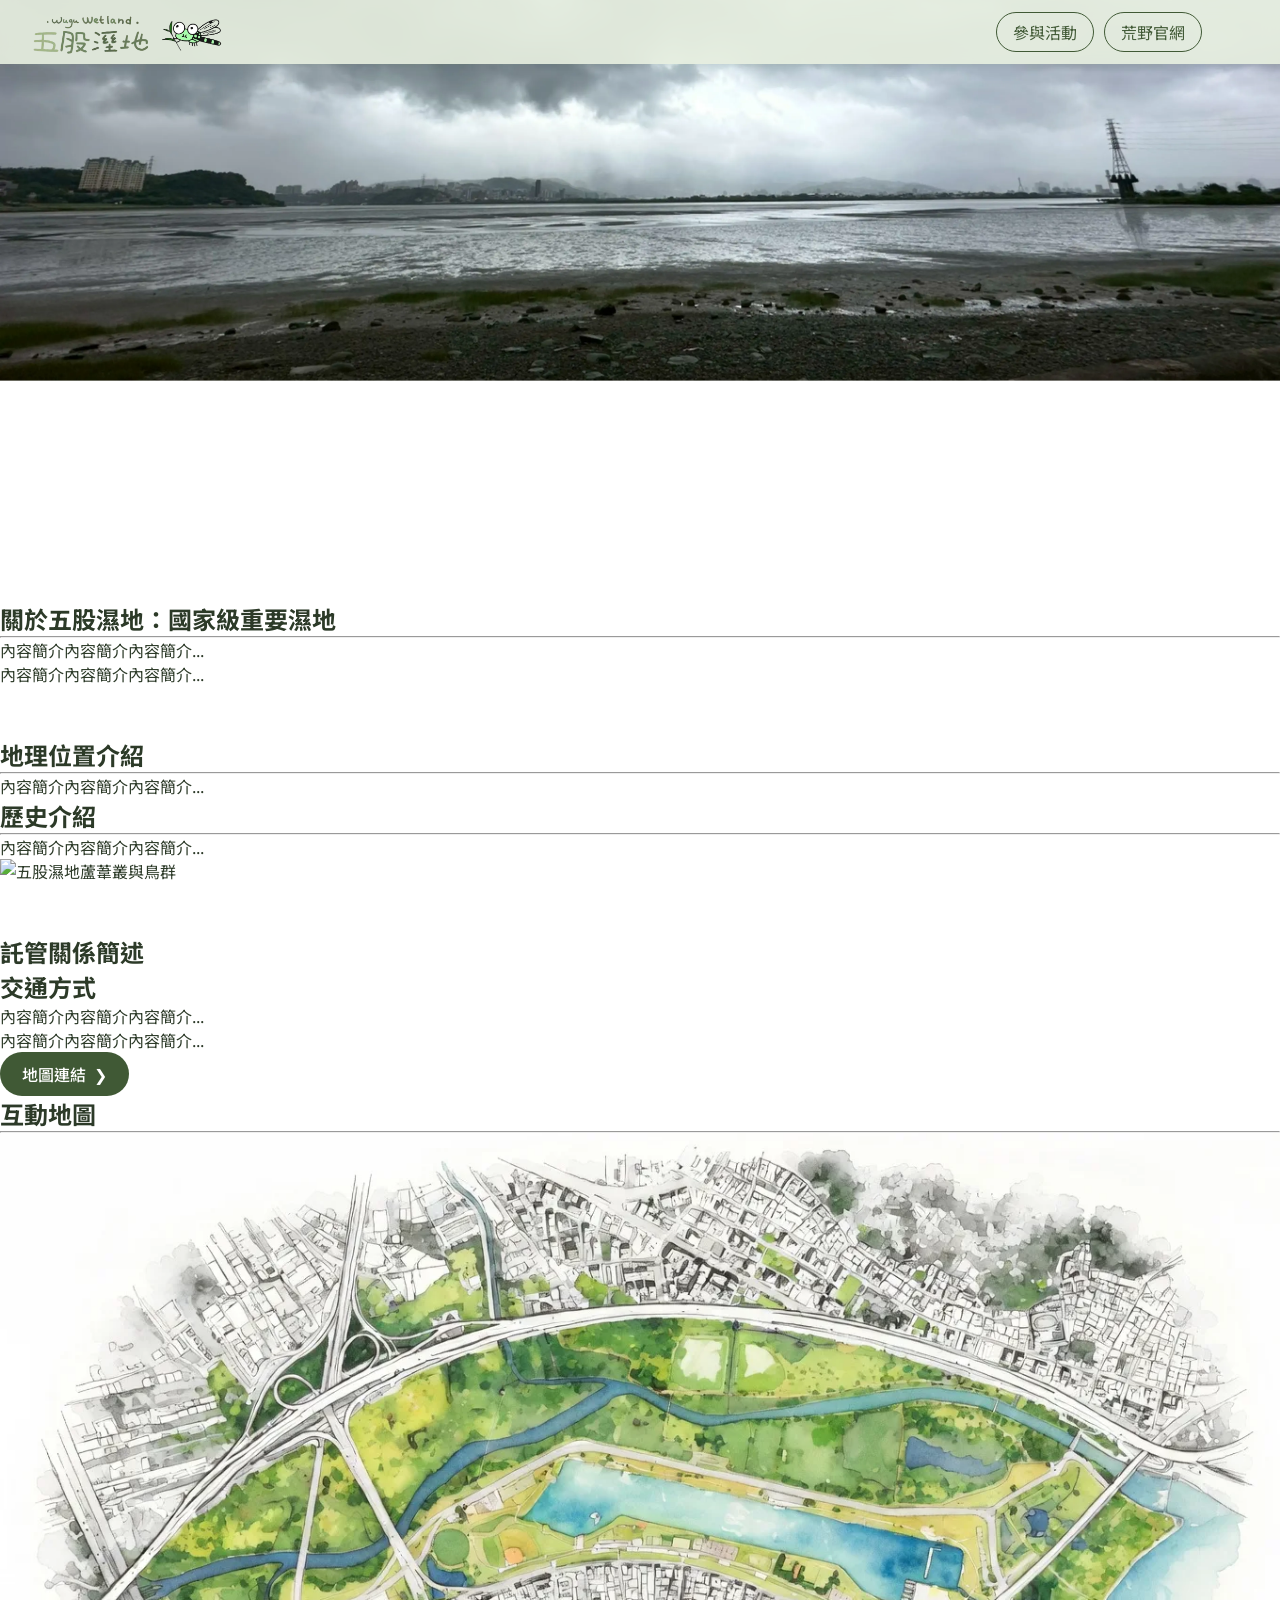
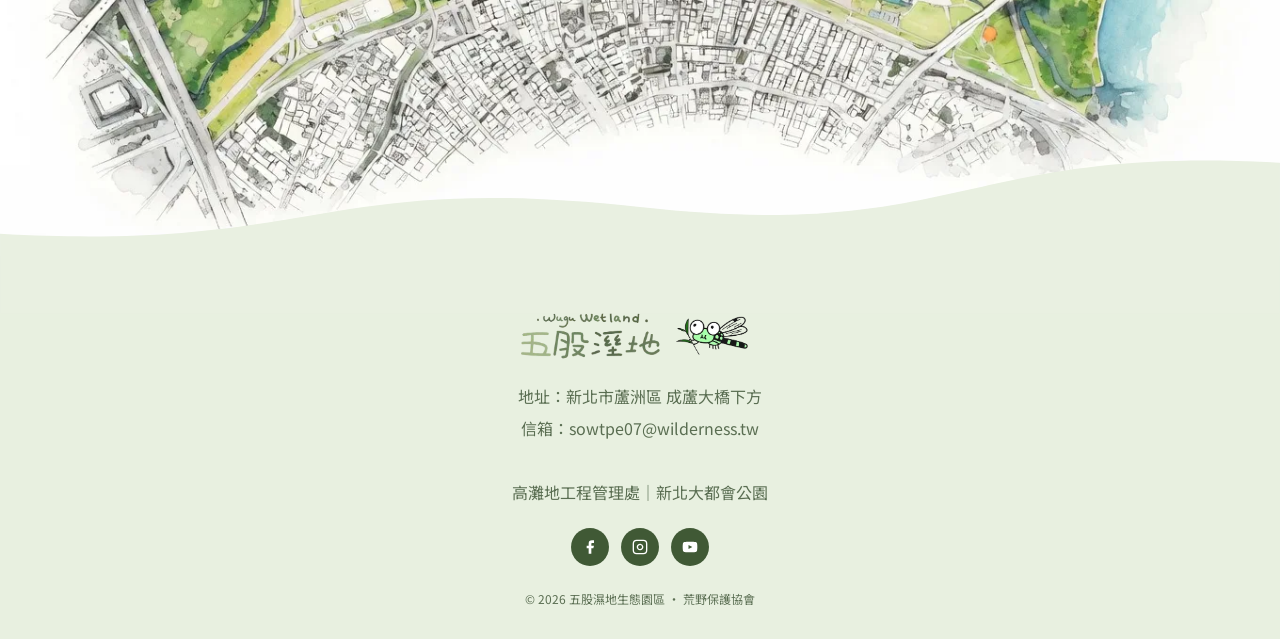
==== commit 83afae0e: "Update" ====
--- a/about.html
+++ b/about.html
@@ -23,11 +23,7 @@
   <header>
     <nav class="navbar" role="navigation" aria-label="主要導覽">
       <a class="navbar__logo" href="index.html" aria-label="五股濕地生態園區 首頁">
-        <picture>
-          <source srcset="images/logo-green.avif 1x, images/logo-green.avif?size=400 2x" type="image/avif" />
-          <source srcset="images/logo-green.webp 1x, images/logo-green.webp?size=400 2x" type="image/webp" />
-          <img src="images/logo-green.webp" alt="五股濕地生態園區 Logo" width="200" height="44" fetchpriority="high" decoding="sync" />
-        </picture>
+        <img src="images/logo-green.webp" alt="" width="200" height="44" />
       </a>
       <div class="navbar__actions">
         <a href="https://www.sow.org.tw/event/search?title=%E4%BA%94%E8%82%A1%E6%BF%95%E5%9C%B0" class="navbar__ext-link desktop-only" aria-label="參與活動" target="_blank">參與活動</a>
@@ -44,9 +40,9 @@
         <li><a href="index.html" role="menuitem">首頁</a></li>
         <li><a href="javascript:void(0)" role="menuitem">關於五股濕地</a></li>
         <li><a href="environment.html" role="menuitem">生態環境</a></li>
-        <li><a href="species.html" role="menuitem">特色物種</a></li>
-        <li><a href="javascript:void(0)" role="menuitem">棲地工作</a></li>
         <li><a href="javascript:void(0)" role="menuitem">互動遊戲</a></li>
+         <!--<li><a href="javascript:void(0)" role="menuitem">特色物種</a></li>-->
+        <!--<li><a href="javascript:void(0)" role="menuitem">棲地工作</a></li>-->
         <!--<li><a href="javascript:void(0)" role="menuitem">年度時程</a></li>-->
         <!--<li><a href="javascript:void(0)" role="menuitem">網路相簿</a></li>-->
         <li class="mobile-only"><a href="https://www.sow.org.tw" role="menuitem" style="border-top: 1px solid var(--clr-light-green); margin-top: 10px;" target="_blank">荒野官網</a></li>
@@ -59,18 +55,10 @@
     <!-- ABOUT-HERO -->
     <section class="about-hero reveal" aria-label="五股濕地主視覺">
       <div class="about-hero__img-wrap">
-        <picture>
-          <source srcset="images/about-hero-1.avif 1x, images/about-hero-1.avif?size=1440 2x" type="image/avif" />
-          <source srcset="images/about-hero-1.webp 1x, images/about-hero-1.webp?size=1440 2x" type="image/webp" />
-          <img class="about-hero__img" src="images/about-hero-1.webp" alt="五股濕地空景——廣闊蘆葦叢與水面在晨光中延伸" width="1440" height="600" fetchpriority="high" decoding="sync" />
-        </picture>
+        <img class="about-hero__img" src="images/about-hero-1.webp" alt="五股濕地空景——廣闊蘆葦叢與水面在晨光中延伸" />
       </div>
       <div class="about-hero__wave" aria-hidden="true">
-        <picture>
-          <source srcset="images/about-curve-1.avif" type="image/avif" />
-          <source srcset="images/about-curve-1.webp" type="image/webp" />
-          <img src="images/about-curve-1.webp" alt="" width="1440" height="52" decoding="async" />
-        </picture>
+        <img src="images/about-curve-1.webp" alt="">
       </div>
     </section>
 
@@ -105,11 +93,7 @@
         </div>
         <div class="about-content-section__img-col reveal" style="transition-delay: 0.15s;" aria-hidden="true">
           <div class="about-content-section__img-wrap">
-            <picture>
-              <source srcset="images/about-wetland-side.avif 1x, images/about-wetland-side.avif?size=800 2x" type="image/avif" />
-              <source srcset="images/about-wetland-side.webp 1x, images/about-wetland-side.webp?size=800 2x" type="image/webp" />
-              <img src="images/about-wetland-side.webp" alt="五股濕地蘆葦叢與鳥群" width="600" height="600" loading="lazy" decoding="async" />
-            </picture>
+            <img src="images/about-wetland-side.webp" alt="五股濕地蘆葦叢與鳥群" loading="lazy" />
           </div>
         </div>
       </div>
@@ -146,11 +130,7 @@
       </div>
       <div class="about-map__container-wrap reveal" style="transition-delay: 0.1s;">
         <div class="about-map__container" id="about-map-container" tabindex="0" role="img" aria-label="互動地圖預覽">
-          <picture>
-            <source srcset="images/map.avif 1x, images/map.avif?size=1200 2x" type="image/avif" />
-            <source srcset="images/map.webp 1x, images/map.webp?size=1200 2x" type="image/webp" />
-            <img class="about-map__img" src="images/map.webp" alt="五股濕地區域地圖" width="1200" height="600" loading="lazy" decoding="async" />
-          </picture>
+          <img class="about-map__img" src="images/map.webp" alt="五股濕地區域地圖" loading="lazy" />
           <div class="about-map__marker about-map__marker--1" role="button" tabindex="0" aria-label="標記點 1" title="觀察點 1"><div class="about-map__marker-pin" aria-hidden="true"></div></div>
           <div class="about-map__marker about-map__marker--2" role="button" tabindex="0" aria-label="標記點 2" title="觀察點 2"><div class="about-map__marker-pin" aria-hidden="true"></div></div>
           <div class="about-map__marker about-map__marker--3" role="button" tabindex="0" aria-label="標記點 3" title="觀察點 3"><div class="about-map__marker-pin" aria-hidden="true"></div></div>
@@ -166,7 +146,7 @@
     <svg style="position:absolute;top:-120px;left:0;right:0;width:100%;" viewBox="0 0 1440 200" xmlns="http://www.w3.org/2000/svg">
       <path d="M0,110 C 360,130 360,40 720,80 C 1080,120 1080,10 1440,30 L1440,200 L0,200 Z" fill="#E9F0E1"/>
     </svg>
-    <img class="footer__logo" aria-label="五股濕地生態園區 Logo" src="images/logo-green.webp" alt="" width="140" height="32" loading="lazy" decoding="async" />
+    <img class="footer__logo" aria-label="五股濕地生態園區 Logo" src="images/logo-green.webp" alt="" loading="lazy" />
     <address class="footer__info" style="font-style:normal;">
       地址：<a href="https://maps.app.goo.gl/PuJw7zFUjeeEWEgE9" target="_blank">新北市蘆洲區 成蘆大橋下方</a><br />
       信箱：<a href="mailto:sowtpe07@wilderness.tw" target="_blank">sowtpe07@wilderness.tw</a><br /><br />
--- a/styles/index.css
+++ b/styles/index.css
@@ -57,7 +57,7 @@
   top: 0;
   left: 0;
   width: 100%; 
-  height: 200%; 
+  height: 100%; 
   display: block;
   border: none;
 }
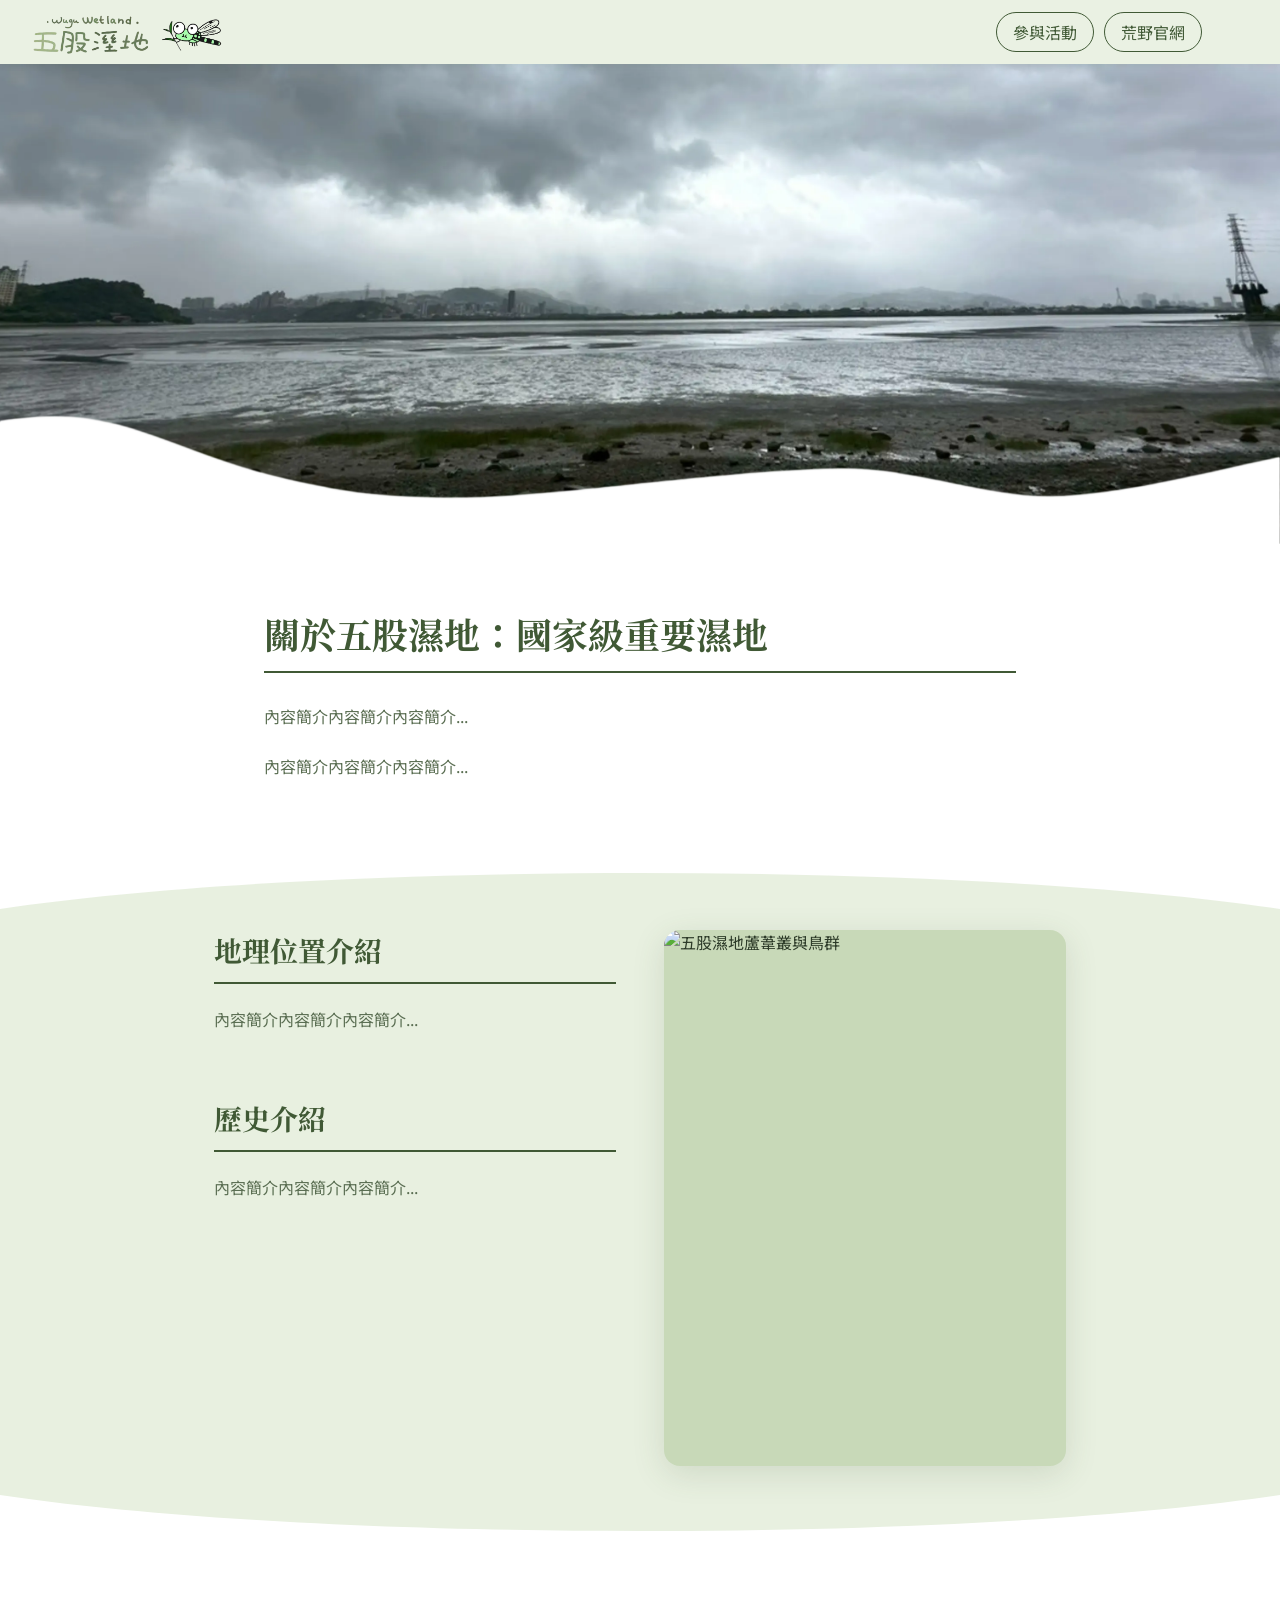
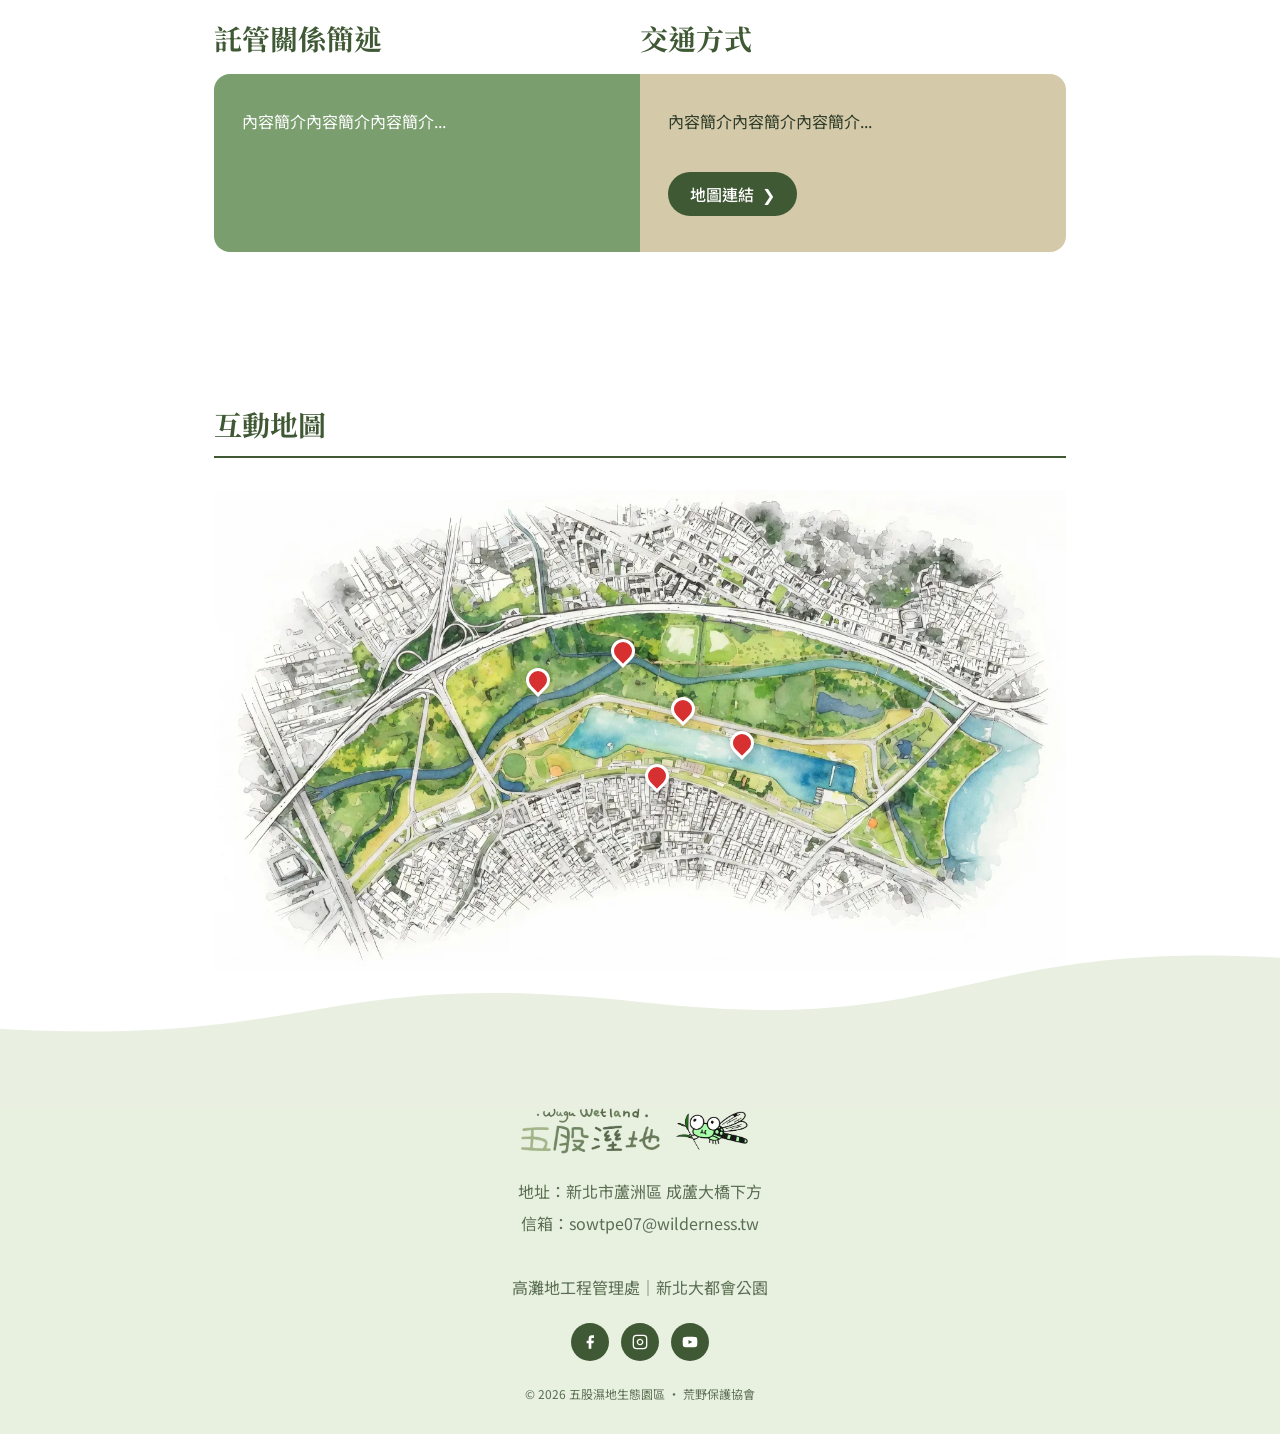
==== commit e4ddaf58: "Update about.html" ====
--- a/about.html
+++ b/about.html
@@ -11,7 +11,7 @@
   <meta property="og:image" content="images/og-about.webp" />
 
   <link rel="stylesheet" href="styles/shared.css" />
-  <link rel="stylesheet" href="styles/index.css" />
+  <link rel="stylesheet" href="styles/about.css" />
   
   <!-- 新增：預先載入首屏最關鍵的圖片，提升 LCP 速度 -->
   <!-- 注意：請在後端或打包工具先轉出一份 .webp 檔案 -->
--- a/styles/about.css
+++ b/styles/about.css
@@ -0,0 +1,381 @@
+.about-page-main {
+  padding-top: 64px;
+}
+.about-hero {
+  position: relative;
+  overflow: hidden;
+  height: min(52vw, 480px);
+  background: var(--clr-dark-green);
+}
+
+.about-hero__img-wrap {
+  width: 100%;
+  height: 100%;
+}
+
+.about-hero__img {
+  width: 100%;
+  height: 100%;
+  object-fit: cover;
+  /* 微動態：載入後輕微縮放，增加生命感 */
+  animation: about-hero-ken-burns 18s ease-in-out infinite alternate;
+  background-color: var(--clr-light-green); /* placeholder 底色 */
+}
+
+@keyframes about-hero-ken-burns {
+  from { transform: scale(1);     transform-origin: center center; }
+  to   { transform: scale(1.04);  transform-origin: 55% 45%; }
+}
+
+@media (prefers-reduced-motion: reduce) {
+  .about-hero__img { animation: none; }
+}
+
+/* 底部 Wave — 獨立 class，避免與首頁 .wave-bottom 衝突 */
+.about-hero__wave {
+  position: absolute;
+  bottom: 100px;
+  left: 0;
+  right: 0;
+  height: 52px;
+  pointer-events: none;
+}
+
+.about-hero__wave svg {
+  width: 100%;
+  height: 100%;
+}
+
+@media (max-width: 768px) {
+  .about-hero {
+    height: 62vw;
+  }
+  .about-hero__wave {
+    height: 32px;
+  }
+}
+
+/* ============================================================
+   ABOUT-INTRO — 國家級重要濕地 h1 介紹區
+   ============================================================ */
+.about-intro {
+  padding: 64px 0 56px;
+  background: var(--clr-white);
+}
+
+.about-intro__inner {
+  max-width: 800px;
+  margin: 0 auto;
+  padding: 0 24px;
+}
+
+.about-intro__h1 {
+  font-family: var(--font-heading);
+  font-size: clamp(1.75rem, 3.5vw, 2.25rem);
+  color: var(--clr-dark-green);
+  font-weight: 700;
+  margin-bottom: 12px;
+}
+
+.about-intro__divider {
+  border: none;
+  border-top: 2px solid var(--clr-dark-green);
+  margin: 0 0 28px;
+}
+
+.about-intro__body {
+  font-size: 1rem;
+  line-height: 1.9;
+  color: var(--clr-text-muted);
+  margin-bottom: 20px;
+}
+
+/* ============================================================
+   ABOUT-GEO + ABOUT-HISTORY — 雙欄內容區塊
+   ============================================================ */
+.about-content-section {
+  padding: 72px 0 80px;
+  background: var(--clr-bg-green);
+  position: relative;
+}
+
+/* 頂部 Wave */
+.about-content-section__wave-top {
+  position: absolute;
+  top: -1px; left: 0; right: 0;
+  height: 52px; overflow: hidden;
+  pointer-events: none;
+}
+.about-content-section__wave-top svg {
+  width: 100%; height: 100%;
+}
+
+/* 底部 Wave */
+.about-content-section__wave-bottom {
+  position: absolute;
+  bottom: -1px; left: 0; right: 0;
+  height: 52px; overflow: hidden;
+  pointer-events: none;
+}
+.about-content-section__wave-bottom svg {
+  width: 100%; height: 100%;
+}
+
+.about-content-section__inner {
+  display: grid;
+  grid-template-columns: 1fr 1fr;
+  gap: 48px;
+  align-items: start;
+  max-width: 900px;
+  margin: 0 auto;
+  padding: 0 24px;
+}
+
+/* 左側文字區（地理 + 歷史堆疊） */
+.about-content-section__text-col {
+  display: flex;
+  flex-direction: column;
+  gap: 48px;
+}
+
+/* 右側圖片區 */
+.about-content-section__img-col {
+  position: sticky;
+  top: 88px; /* navbar 64px + 24px 間距 */
+}
+
+/* 圖片容器 */
+.about-content-section__img-wrap {
+  border-radius: 16px;
+  overflow: hidden;
+  box-shadow: 0 8px 32px rgba(64,89,53,0.15);
+  aspect-ratio: 3/4;
+  background-color: var(--clr-light-green); /* placeholder 底色 */
+}
+
+.about-content-section__img-wrap img {
+  width: 100%;
+  height: 100%;
+  object-fit: cover;
+}
+
+/* 各子區塊標題 */
+.about-geo__title,
+.about-history__title {
+  font-family: var(--font-heading);
+  font-size: clamp(1.3rem, 2.5vw, 1.75rem);
+  color: var(--clr-dark-green);
+  font-weight: 700;
+  margin-bottom: 12px;
+}
+
+.about-geo__divider,
+.about-history__divider {
+  border: none;
+  border-top: 2px solid var(--clr-dark-green);
+  margin: 0 0 20px;
+}
+
+.about-geo p,
+.about-history p {
+  font-size: 1rem;
+  line-height: 1.9;
+  color: var(--clr-text-muted);
+  margin-bottom: 16px;
+  max-width: 800px;
+}
+
+@media (max-width: 768px) {
+  .about-content-section__inner {
+    grid-template-columns: 1fr;
+  }
+  /* 手機：圖片移到文字上方 */
+  .about-content-section__img-col {
+    position: static;
+    order: -1;
+  }
+  .about-content-section__img-wrap {
+    aspect-ratio: 4/3;
+  }
+  .about-content-section__wave-top,
+  .about-content-section__wave-bottom {
+    height: 32px;
+  }
+}
+
+/* ============================================================
+   ABOUT-MANAGEMENT — 託管關係簡述（雙色資訊區塊）
+   ============================================================ */
+.about-management {
+  padding: 72px 0 80px;
+  background: var(--clr-white);
+}
+
+.about-management__header {
+  display: grid;
+  grid-template-columns: 1fr 1fr;
+  max-width: 900px;
+  margin: 0 auto 0;
+  padding: 0 24px;
+}
+
+.about-management__col-title {
+  font-family: var(--font-heading);
+  font-size: clamp(1.3rem, 2.5vw, 1.75rem);
+  color: var(--clr-dark-green);
+  font-weight: 700;
+  padding-bottom: 16px;
+}
+
+/* 雙色區塊本體 */
+.about-management__panels {
+  display: grid;
+  grid-template-columns: 1fr 1fr;
+  max-width: 900px;
+  margin: 0 auto;
+  padding: 0 24px;
+  gap: 0;
+}
+
+.about-management__panel {
+  padding: 32px 28px 36px;
+  height: auto; /* 允許內容自然撐開 */
+}
+
+.about-management__panel--left {
+  background: var(--clr-mid-green);
+  border-radius: 16px 0 0 16px;
+}
+
+.about-management__panel--right {
+  background: var(--clr-sand);
+  border-radius: 0 16px 16px 0;
+  display: flex;
+  flex-direction: column;
+  justify-content: space-between;
+}
+
+.about-management__panel p {
+  font-size: 1rem;
+  line-height: 1.9;
+  color: var(--clr-text);
+  margin-bottom: 12px;
+}
+
+.about-management__panel--left p {
+  color: var(--clr-white);
+}
+
+.about-management__panel-cta {
+  margin-top: 24px;
+}
+
+@media (max-width: 768px) {
+  .about-management__header {
+    grid-template-columns: 1fr;
+  }
+  .about-management__panels {
+    grid-template-columns: 1fr;
+  }
+  .about-management__panel--left {
+    border-radius: 16px 16px 0 0;
+  }
+  .about-management__panel--right {
+    border-radius: 0 0 16px 16px;
+  }
+  .about-management__col-title {
+    padding-bottom: 0;
+    margin-bottom: 16px;
+  }
+}
+
+/* ============================================================
+   ABOUT-MAP — 互動地圖連結區塊
+   ============================================================ */
+.about-map {
+  padding: 72px 0 80px;
+}
+
+.about-map__header {
+  max-width: 900px;
+  margin: 0 auto 32px;
+  padding: 0 24px;
+}
+
+.about-map__title {
+  font-family: var(--font-heading);
+  font-size: clamp(1.3rem, 2.5vw, 1.75rem);
+  color: var(--clr-dark-green);
+  font-weight: 700;
+  margin-bottom: 12px;
+}
+
+.about-map__divider {
+  border: none;
+  border-top: 2px solid var(--clr-dark-green);
+  margin: 0;
+}
+
+/* 地圖容器：限制最大寬度，不可無限滿版 */
+.about-map__container-wrap {
+  max-width: 900px;
+  margin: 0 auto;
+  padding: 0 24px;
+}
+
+/* 地圖互動容器 */
+.about-map__container {
+  position: relative;           /* Hotspot Marker 的定位基準 */
+  cursor: pointer;
+  outline: none;
+  overflow: hidden;
+}
+
+.about-map__img {
+  width: 100%;
+  height: auto;
+  display: block;
+}
+
+/* ── Hotspot Markers ──
+   使用 % 定位，確保 RWD 縮放時座標精準
+   ============================================================ */
+.about-map__marker {
+  position: absolute;
+  transform: translate(-50%, -100%);
+  cursor: pointer;
+  pointer-events: auto;
+}
+
+.about-map__marker-pin {
+  width: 24px;
+  height: 24px;
+  background: #d63031;
+  border: 3px solid var(--clr-white);
+  border-radius: 50% 50% 50% 0;
+  transform: rotate(-45deg);
+  box-shadow: 0 2px 8px rgba(0,0,0,0.25);
+  transition: transform var(--transition-base), box-shadow var(--transition-base);
+}
+
+.about-map__marker:hover .about-map__marker-pin,
+.about-map__marker:focus .about-map__marker-pin {
+  box-shadow: 0 4px 14px rgba(0,0,0,0.35);
+}
+
+/* Marker 座標範例（百分比定位）*/
+.about-map__marker--1 { left: 38%; top: 42%; }
+.about-map__marker--2 { left: 48%; top: 36%; }
+.about-map__marker--3 { left: 55%; top: 48%; }
+.about-map__marker--4 { left: 62%; top: 55%; }
+.about-map__marker--5 { left: 52%; top: 62%; }
+
+@media (max-width: 768px) {
+  .about-map {
+    padding: 56px 0 64px;
+  }
+  .about-map__marker-pin {
+    width: 18px;
+    height: 18px;
+  }
+}
